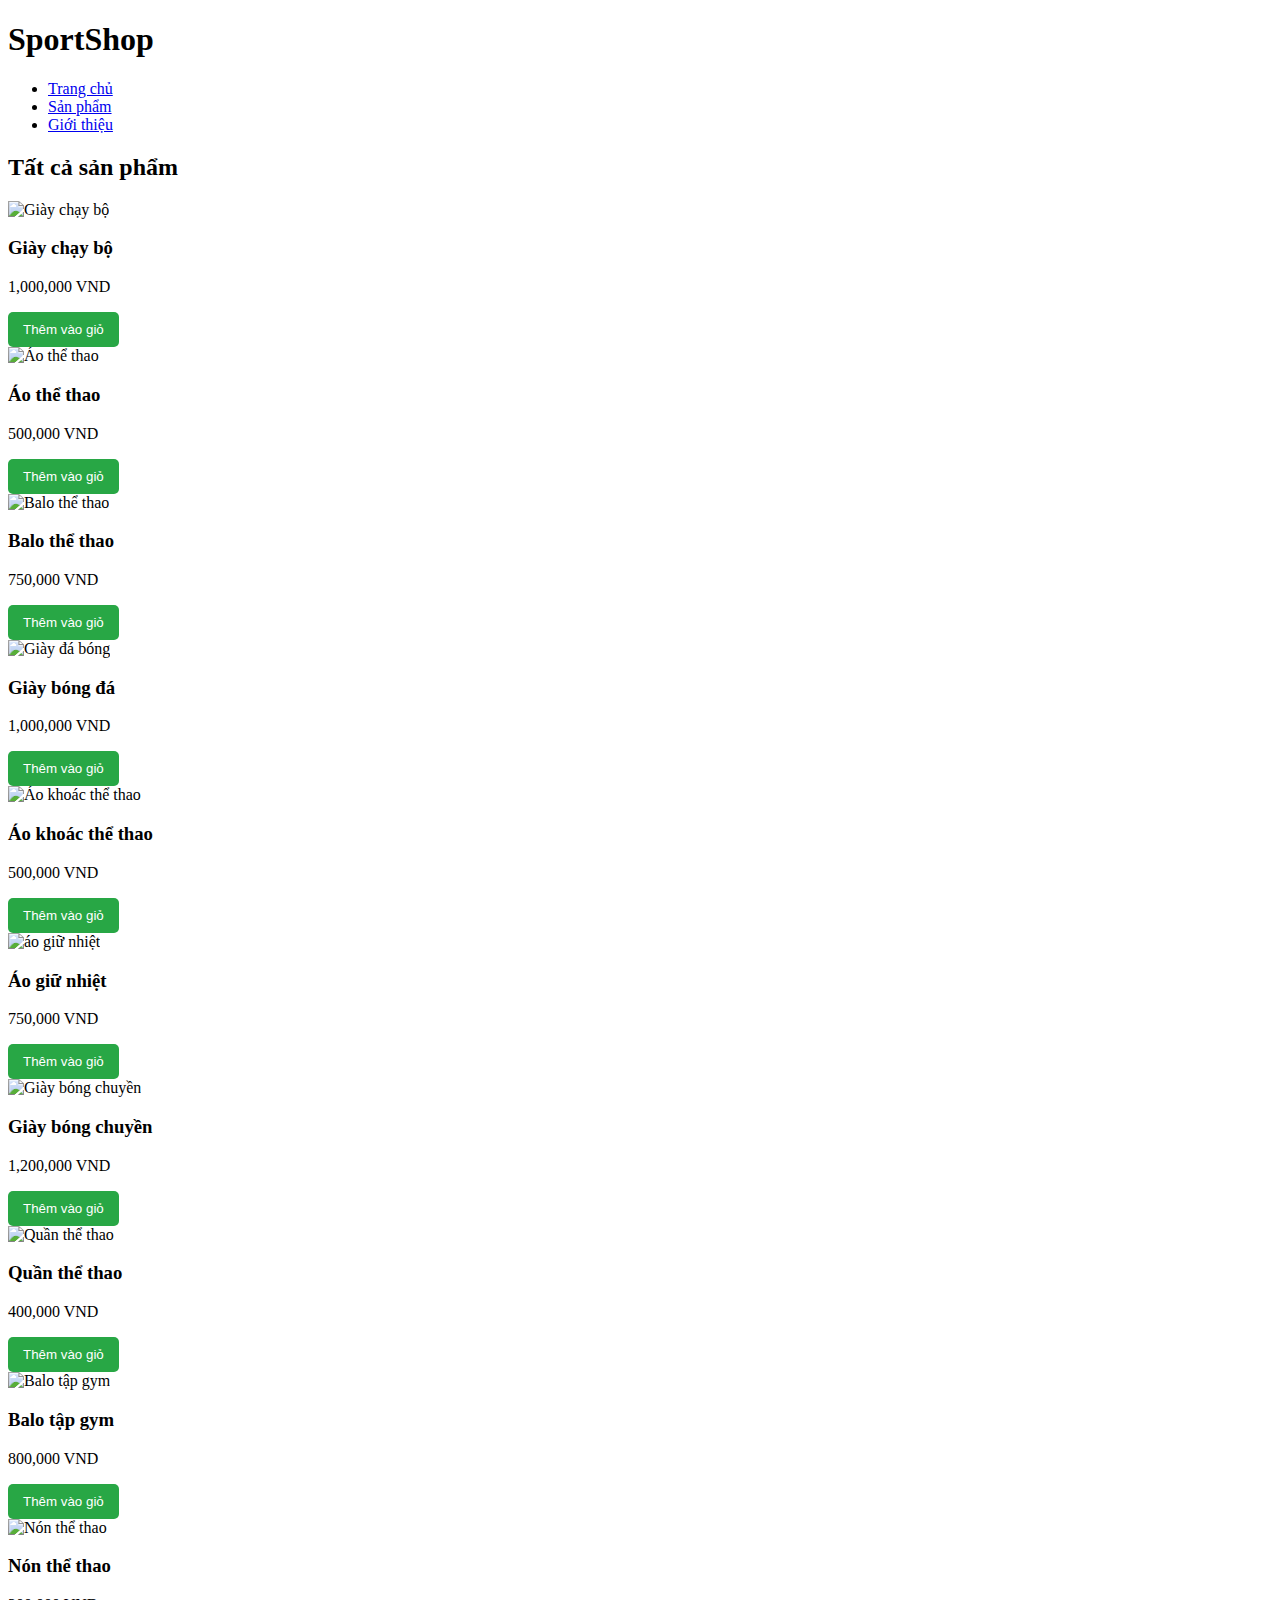
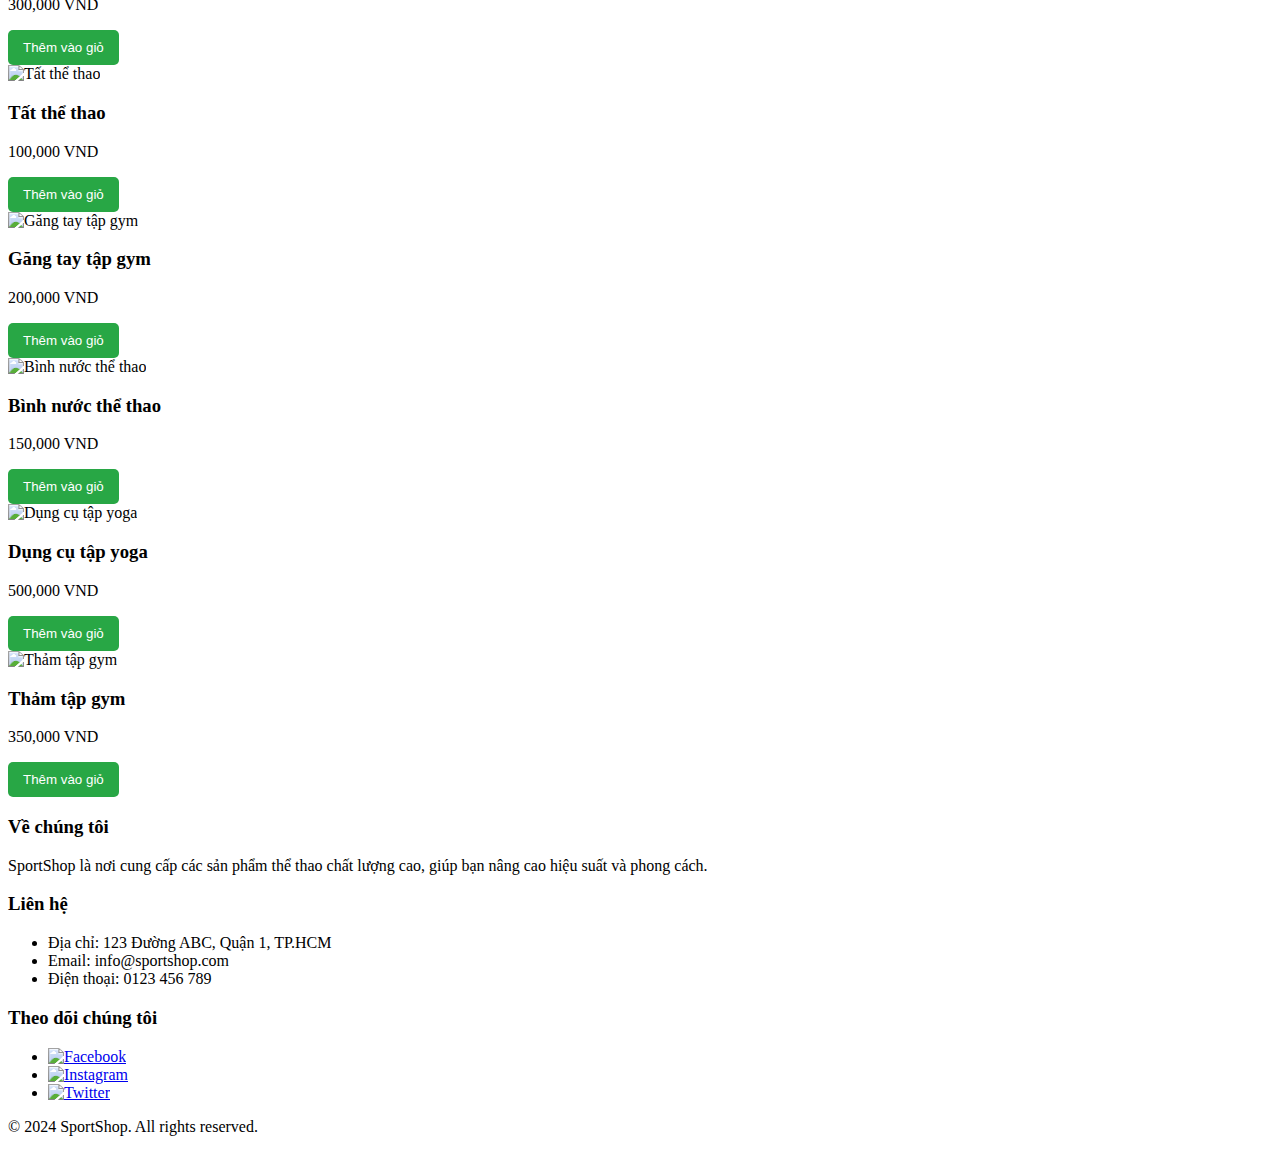
==== HTML/index.html @ cbd8430d "Update index.html" ====
<!DOCTYPE html>
<html lang="vi">
<head>
    <meta charset="UTF-8">
    <meta name="viewport" content="width=device-width, initial-scale=1.0">
    <title>SportShop - Sản phẩm</title>
    <link rel="stylesheet" href="../CSS/style.css">
    <style>
        /* Basic styles for the cart */
        #cart {
            position: fixed;
            right: 0;
            top: 0;
            width: 300px;
            height: 100%;
            background-color: white;
            border-left: 1px solid #ccc;
            box-shadow: -3px 0 5px rgba(0,0,0,0.2);
            padding: 20px;
            display: none;
            flex-direction: column;
        }
        #cart h2 {
            text-align: center;
        }
        #cart-items {
            flex: 1;
            overflow-y: auto;
        }
        #cart-items .cart-item {
            display: flex;
            justify-content: space-between;
            margin-bottom: 10px;
        }
        #cart-items .cart-item img {
            max-width: 50px;
            margin-right: 10px;
        }
        #cart-total {
            text-align: center;
            margin-top: 20px;
        }
        .add-to-cart {
            cursor: pointer;
            padding: 10px 15px;
            background-color: #28a745;
            color: white;
            border: none;
            border-radius: 5px;
        }
        .add-to-cart:hover {
            background-color: #218838;
        }
    </style>
</head>
<body>
    <!-- Header -->
    <header>
        <div class="container">
            <h1>SportShop</h1>
            <nav>
                <ul>
                    <li><a href="trangchu.html">Trang chủ</a></li>
                    <li><a href="sanpham.html">Sản phẩm</a></li>
                    <li><a href="gioithieu.html">Giới thiệu</a></li>
                </ul>
            </nav>
        </div>
    </header>

    <!-- Products Section -->
    <section id="all-products">
        <div class="container">
            <h2>Tất cả sản phẩm</h2>
            <div class="product-list">
                <!-- Product Items -->
                <div class="product-item" data-name="Giày chạy bộ" data-price="1000000" data-image="day.jpg">
                    <img src="day.jpg" alt="Giày chạy bộ" class="responsive-img">
                    <h3>Giày chạy bộ</h3>
                    <p>1,000,000 VND</p>
                    <button class="add-to-cart">Thêm vào giỏ</button>
                </div>
                <div class="product-item" data-name="Áo thể thao" data-price="500000" data-image="aott.png">
                    <img src="aott.png" alt="Áo thể thao" class="responsive-img">
                    <h3>Áo thể thao</h3>
                    <p>500,000 VND</p>
                    <button class="add-to-cart">Thêm vào giỏ</button>
                </div>
                <div class="product-item" data-name="Balo thể thao" data-price="750000" data-image="balo tt.jpg">
                    <img src="balo tt.jpg" alt="Balo thể thao" class="responsive-img">
                    <h3>Balo thể thao</h3>
                    <p>750,000 VND</p>
                    <button class="add-to-cart">Thêm vào giỏ</button>
                </div>
                <!-- More products here -->
                <div class="product-item" data-name="Giày đá bóng" data-price="1000000" data-image="bongda.jpg">
                    <img src="bongda.jpg" alt="Giày đá bóng" class="responsive-img">
                    <h3>Giày bóng đá</h3>
                    <p>1,000,000 VND</p>
                    <button class="add-to-cart">Thêm vào giỏ</button>
                </div>
                <div class="product-item" data-name="Áo khoác thể thao" data-price="500000" data-image="aokhoactt.jpg">
                    <img src="aokhoactt.jpg" alt="Áo khoác thể thao" class="responsive-img">
                    <h3>Áo khoác thể thao</h3>
                    <p>500,000 VND</p>
                    <button class="add-to-cart">Thêm vào giỏ</button>
                </div>
                <div class="product-item" data-name="áo giữ nhiệt" data-price="750000" data-image="aogiunhiet.webp">
                    <img src="aogiunhiet.webp" alt="áo giữ nhiệt" class="responsive-img">
                    <h3>Áo giữ nhiệt</h3>
                    <p>750,000 VND</p>
                    <button class="add-to-cart">Thêm vào giỏ</button>
                </div>
                <div class="product-item" data-name="Giày bóng chuyền" data-price="1200000" data-image="bongchuyen.webp">
                    <img src="bongchuyen.webp" alt="Giày bóng chuyền" class="responsive-img">
                    <h3>Giày bóng chuyền</h3>
                    <p>1,200,000 VND</p>
                    <button class="add-to-cart">Thêm vào giỏ</button>
                </div>
                <div class="product-item" data-name="Quần thể thao" data-price="400000" data-image="quantt.jpg">
                    <img src="quantt.jpg" alt="Quần thể thao" class="responsive-img">
                    <h3>Quần thể thao</h3>
                    <p>400,000 VND</p>
                    <button class="add-to-cart">Thêm vào giỏ</button>
                </div>
                <div class="product-item" data-name="Balo tập gym" data-price="800000" data-image="balogym.webp">
                    <img src="balogym.webp" alt="Balo tập gym" class="responsive-img">
                    <h3>Balo tập gym</h3>
                    <p>800,000 VND</p>
                    <button class="add-to-cart">Thêm vào giỏ</button>
                </div>
                <div class="product-item" data-name="Nón thể thao" data-price="300000" data-image="nontt.jpg">
                    <img src="nontt.jpg" alt="Nón thể thao" class="responsive-img">
                    <h3>Nón thể thao</h3>
                    <p>300,000 VND</p>
                    <button class="add-to-cart">Thêm vào giỏ</button>
                </div>
                <div class="product-item" data-name="Tất thể thao" data-price="100000" data-image="tat.webp">
                    <img src="tat.webp" alt="Tất thể thao" class="responsive-img">
                    <h3>Tất thể thao</h3>
                    <p>100,000 VND</p>
                    <button class="add-to-cart">Thêm vào giỏ</button>
                </div>
                <div class="product-item" data-name="Găng tay tập gym" data-price="200000" data-image="gangtay.jpg">
                    <img src="gangtay.jpg" alt="Găng tay tập gym" class="responsive-img">
                    <h3>Găng tay tập gym</h3>
                    <p>200,000 VND</p>
                    <button class="add-to-cart">Thêm vào giỏ</button>
                </div>
                <div class="product-item" data-name="Bình nước thể thao" data-price="150000" data-image="binhnuoc.jpg">
                    <img src="binhnuoc.jpg" alt="Bình nước thể thao" class="responsive-img">
                    <h3>Bình nước thể thao</h3>
                    <p>150,000 VND</p>
                    <button class="add-to-cart">Thêm vào giỏ</button>
                </div>
                <div class="product-item" data-name="Dụng cụ tập yoga" data-price="500000" data-image="yoga.jpg">
                    <img src="yoga.jpg" alt="Dụng cụ tập yoga" class="responsive-img">
                    <h3>Dụng cụ tập yoga</h3>
                    <p>500,000 VND</p>
                    <button class="add-to-cart">Thêm vào giỏ</button>
                </div>
                <div class="product-item" data-name="Thảm tập gym" data-price="350000" data-image="thamgym.jpeg">
                    <img src="thamgym.jpeg" alt="Thảm tập gym" class="responsive-img">
                    <h3>Thảm tập gym</h3>
                    <p>350,000 VND</p>
                    <button class="add-to-cart">Thêm vào giỏ</button>
                </div>
            </div>
        </div>
    </section>

    <!-- Cart Section -->
    <div id="cart">
        <h2>Giỏ hàng</h2>
        <div id="cart-items"></div>
        <div id="cart-total">
            <p>Tổng cộng: <span id="total-price">0 VND</span></p>
        </div>
        <button onclick="purchase()" id="purchase-button">Mua hàng</button>
        <button onclick="closeCart()">Đóng</button>
    </div>
    

    <!-- Footer Section -->
    <footer>
        <div class="container">
            <div class="footer-info">
                <div class="footer-column">
                    <h3>Về chúng tôi</h3>
                    <p>SportShop là nơi cung cấp các sản phẩm thể thao chất lượng cao, giúp bạn nâng cao hiệu suất và phong cách.</p>
                </div>
                <div class="footer-column">
                    <h3>Liên hệ</h3>
                    <ul>
                        <li>Địa chỉ: 123 Đường ABC, Quận 1, TP.HCM</li>
                        <li>Email: info@sportshop.com</li>
                        <li>Điện thoại: 0123 456 789</li>
                    </ul>
                </div>
                <div class="footer-column">
                    <h3>Theo dõi chúng tôi</h3>
                    <ul class="social-media">
                        <li><a href="#"><img src="facebook-icon.png" alt="Facebook"></a></li>
                        <li><a href="#"><img src="instagram-icon.png" alt="Instagram"></a></li>
                        <li><a href="#"><img src="twitter-icon.png" alt="Twitter"></a></li>
                    </ul>
                </div>
            </div>
            <div class="footer-bottom">
                <p>&copy; 2024 SportShop. All rights reserved.</p>
            </div>
        </div>
    </footer>

    <script>
        // JavaScript for handling cart functionality
        const cart = [];
        const cartItemsContainer = document.getElementById('cart-items');
        const totalPriceElement = document.getElementById('total-price');
        const cartElement = document.getElementById('cart');

        function addToCart(product) {
            const productData = {
                name: product.dataset.name,
                price: parseInt(product.dataset.price),
                image: product.dataset.image
            };

            cart.push(productData);
            updateCart();
            showCart();
        }

        function updateCart() {
            cartItemsContainer.innerHTML = '';

            let total = 0;
            cart.forEach(item => {
                total += item.price;
                const cartItem = document.createElement('div');
                cartItem.className = 'cart-item';
                cartItem.innerHTML = `
                    <img src="${item.image}" alt="${item.name}">
                    <span>${item.name}</span>
                    <span>${item.price.toLocaleString('vi-VN')} VND</span>
                `;
                cartItemsContainer.appendChild(cartItem);
            });

            totalPriceElement.textContent = `${total.toLocaleString('vi-VN')} VND`;
        }

        function showCart() {
            cartElement.style.display = 'flex';
        }

        function closeCart() {
            cartElement.style.display = 'none';
        }

        document.querySelectorAll('.add-to-cart').forEach(button => {
            button.addEventListener('click', () => {
                const product = button.closest('.product-item');
                addToCart(product);
            });
        });
    </script>
</body>
</html>
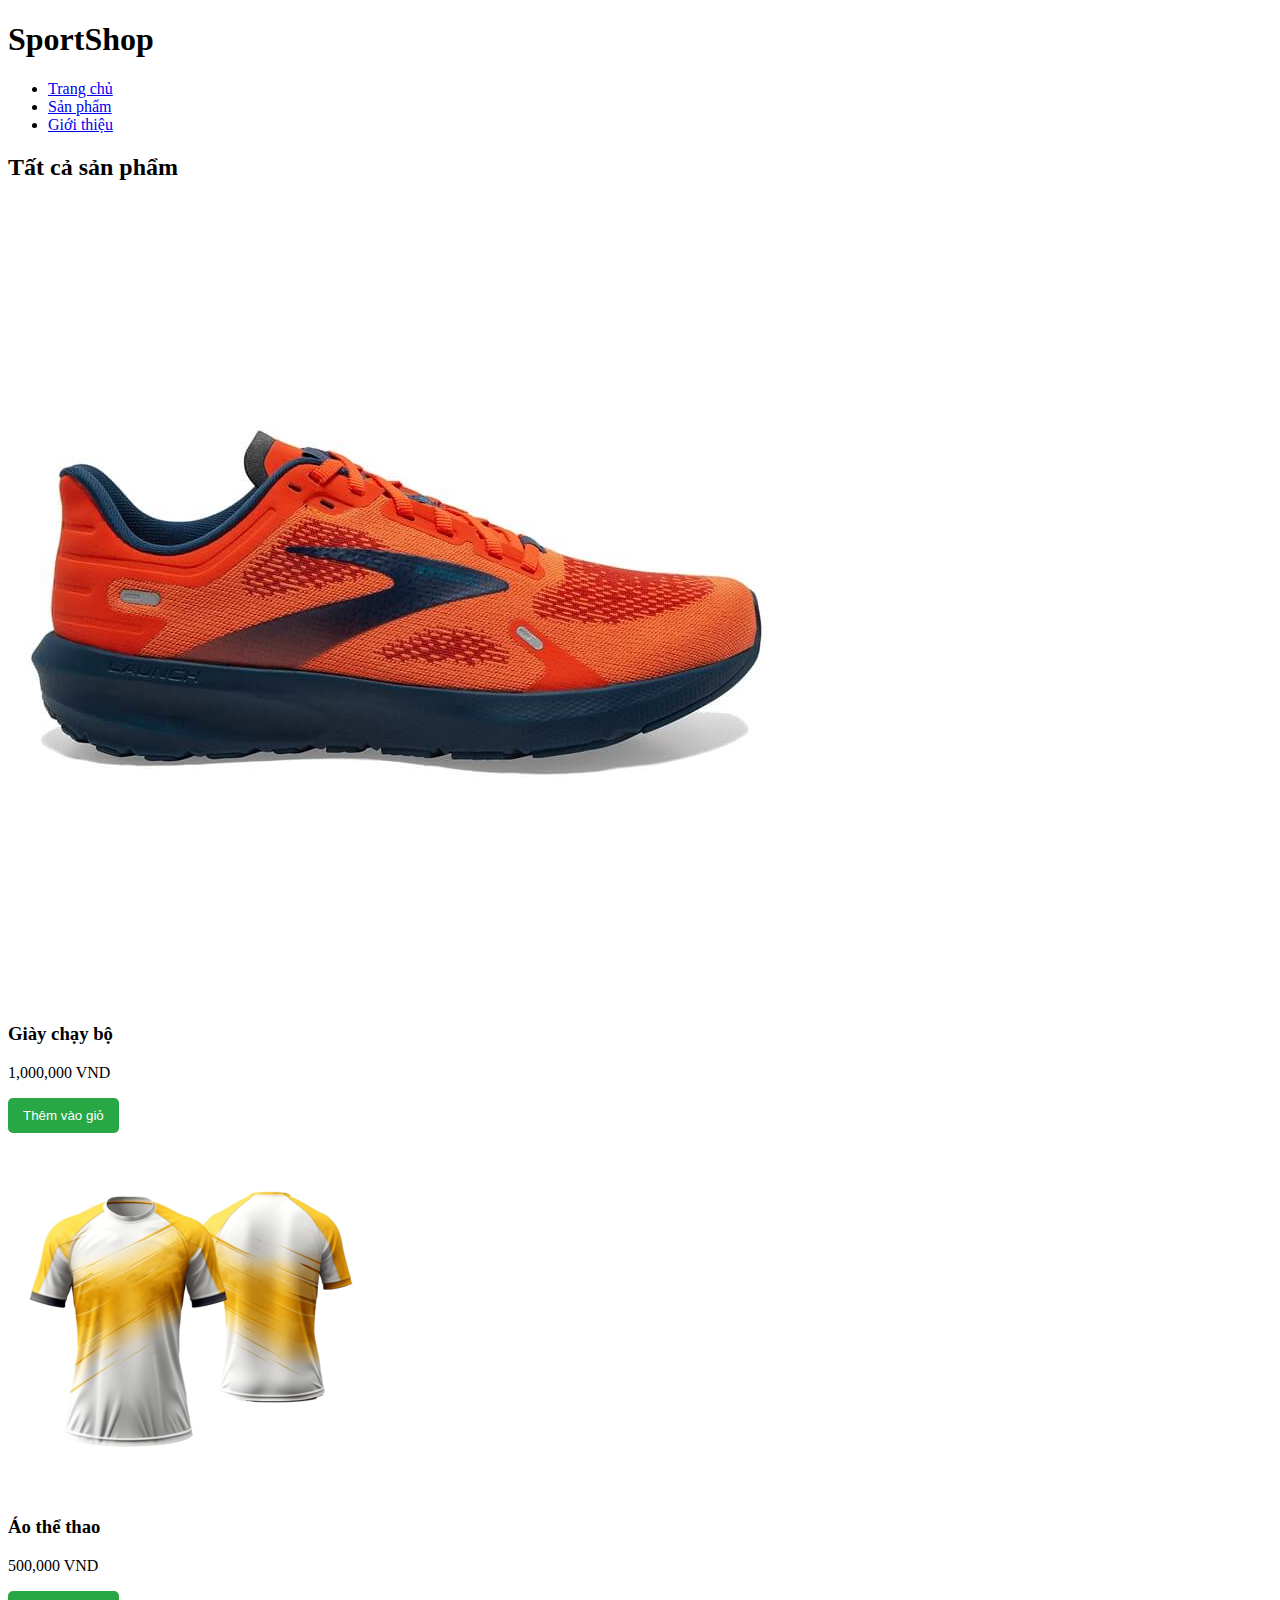
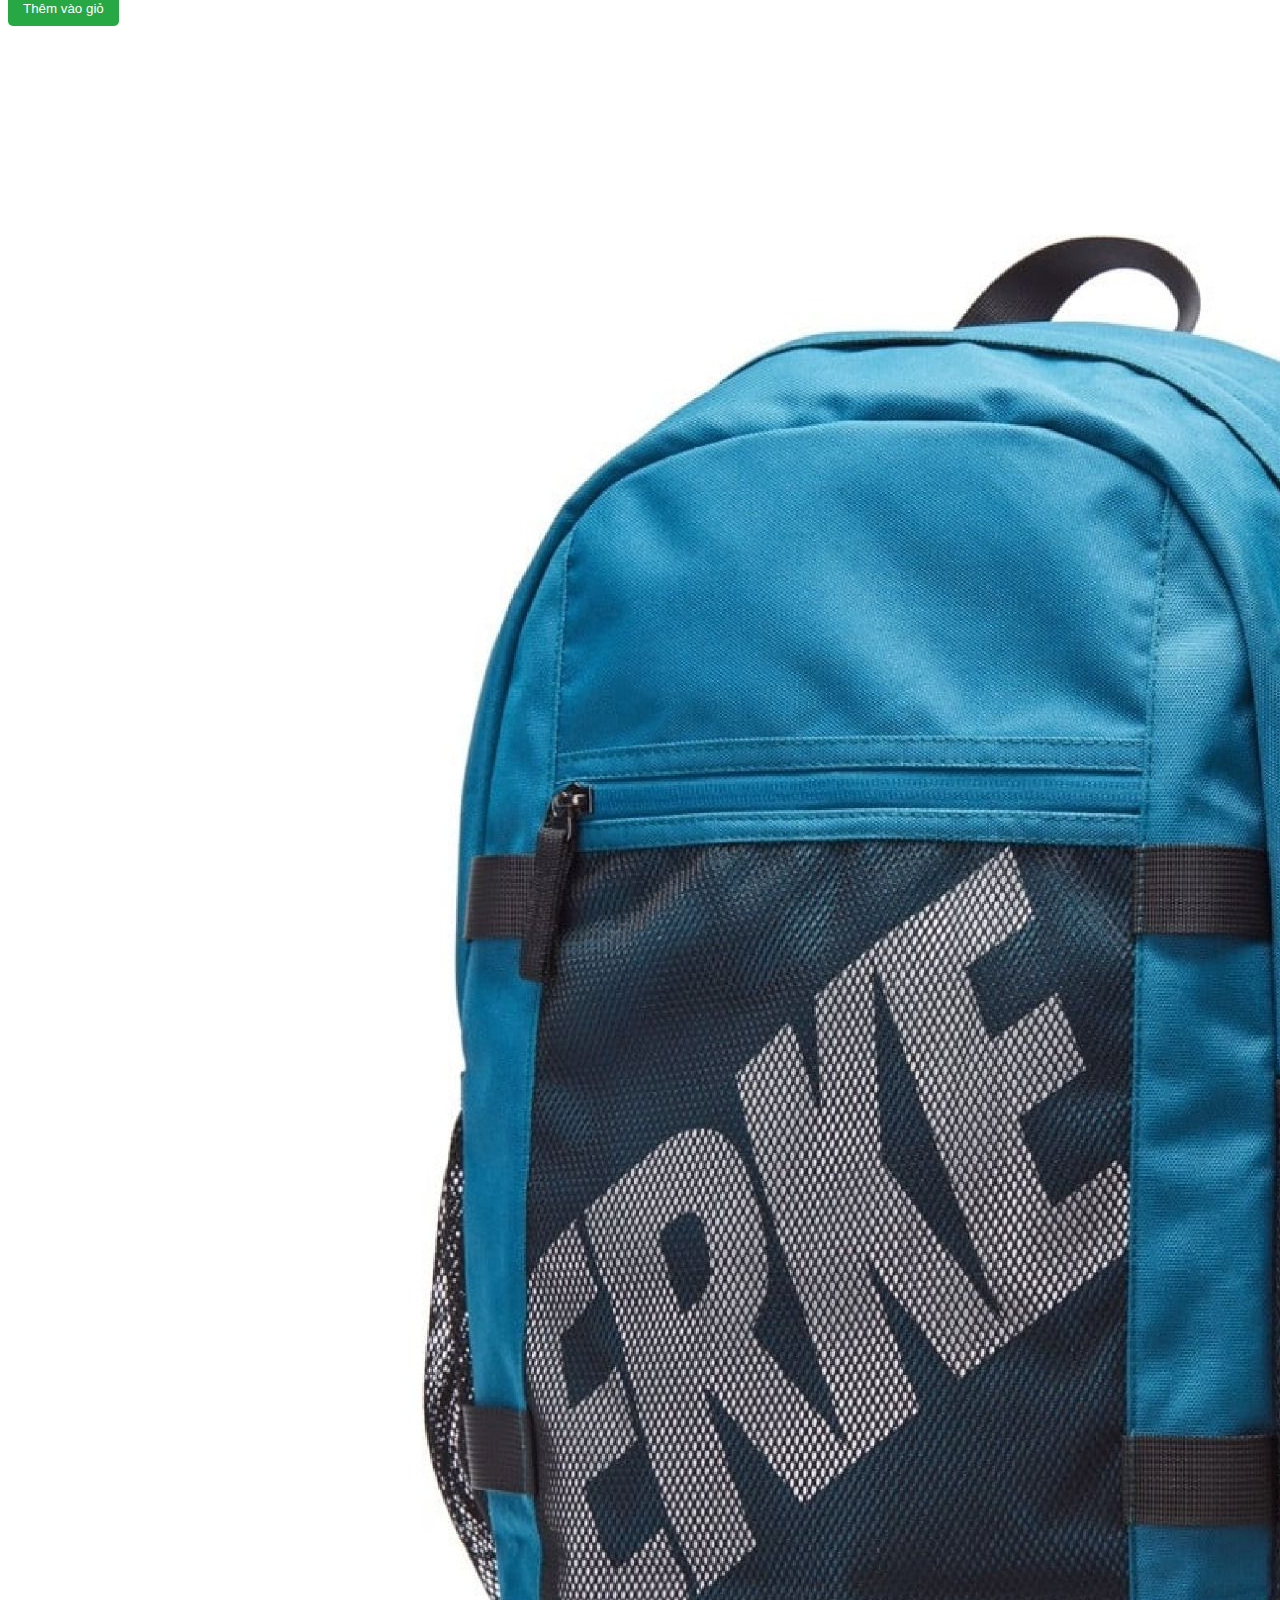
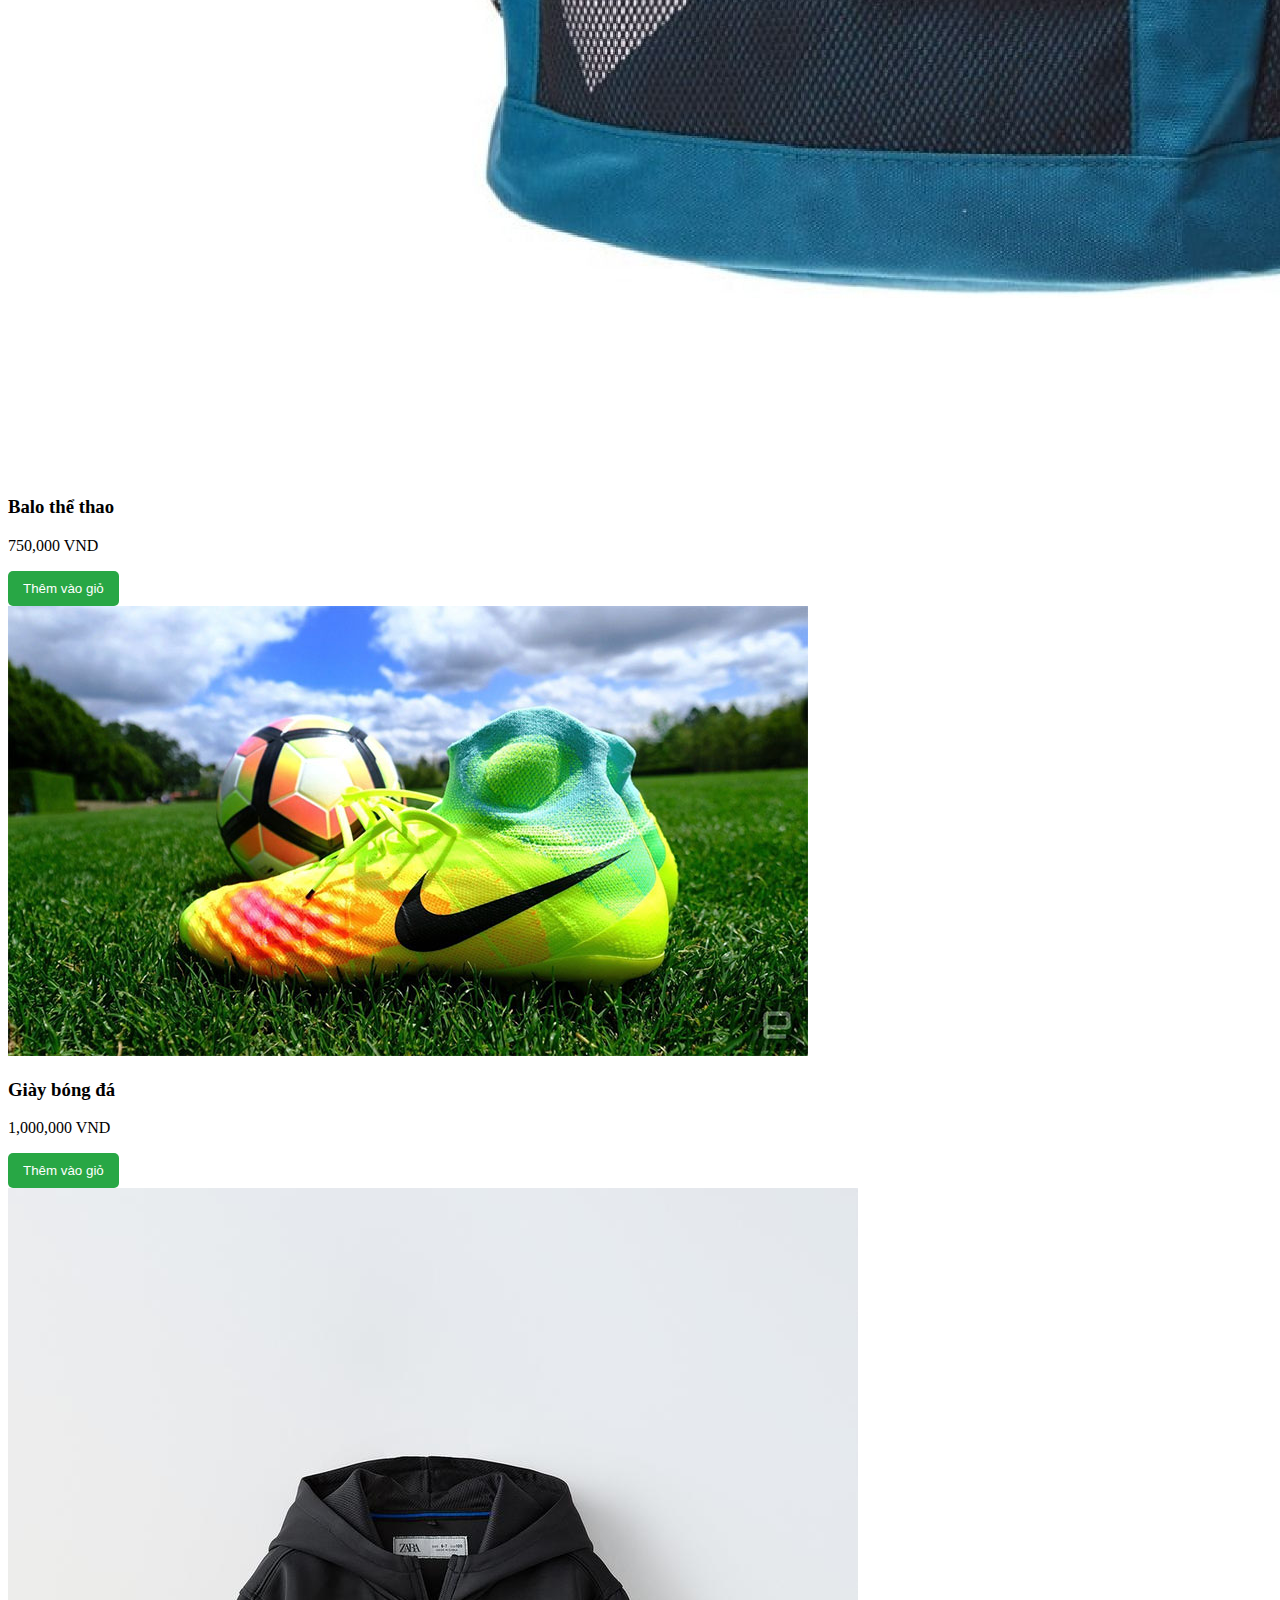
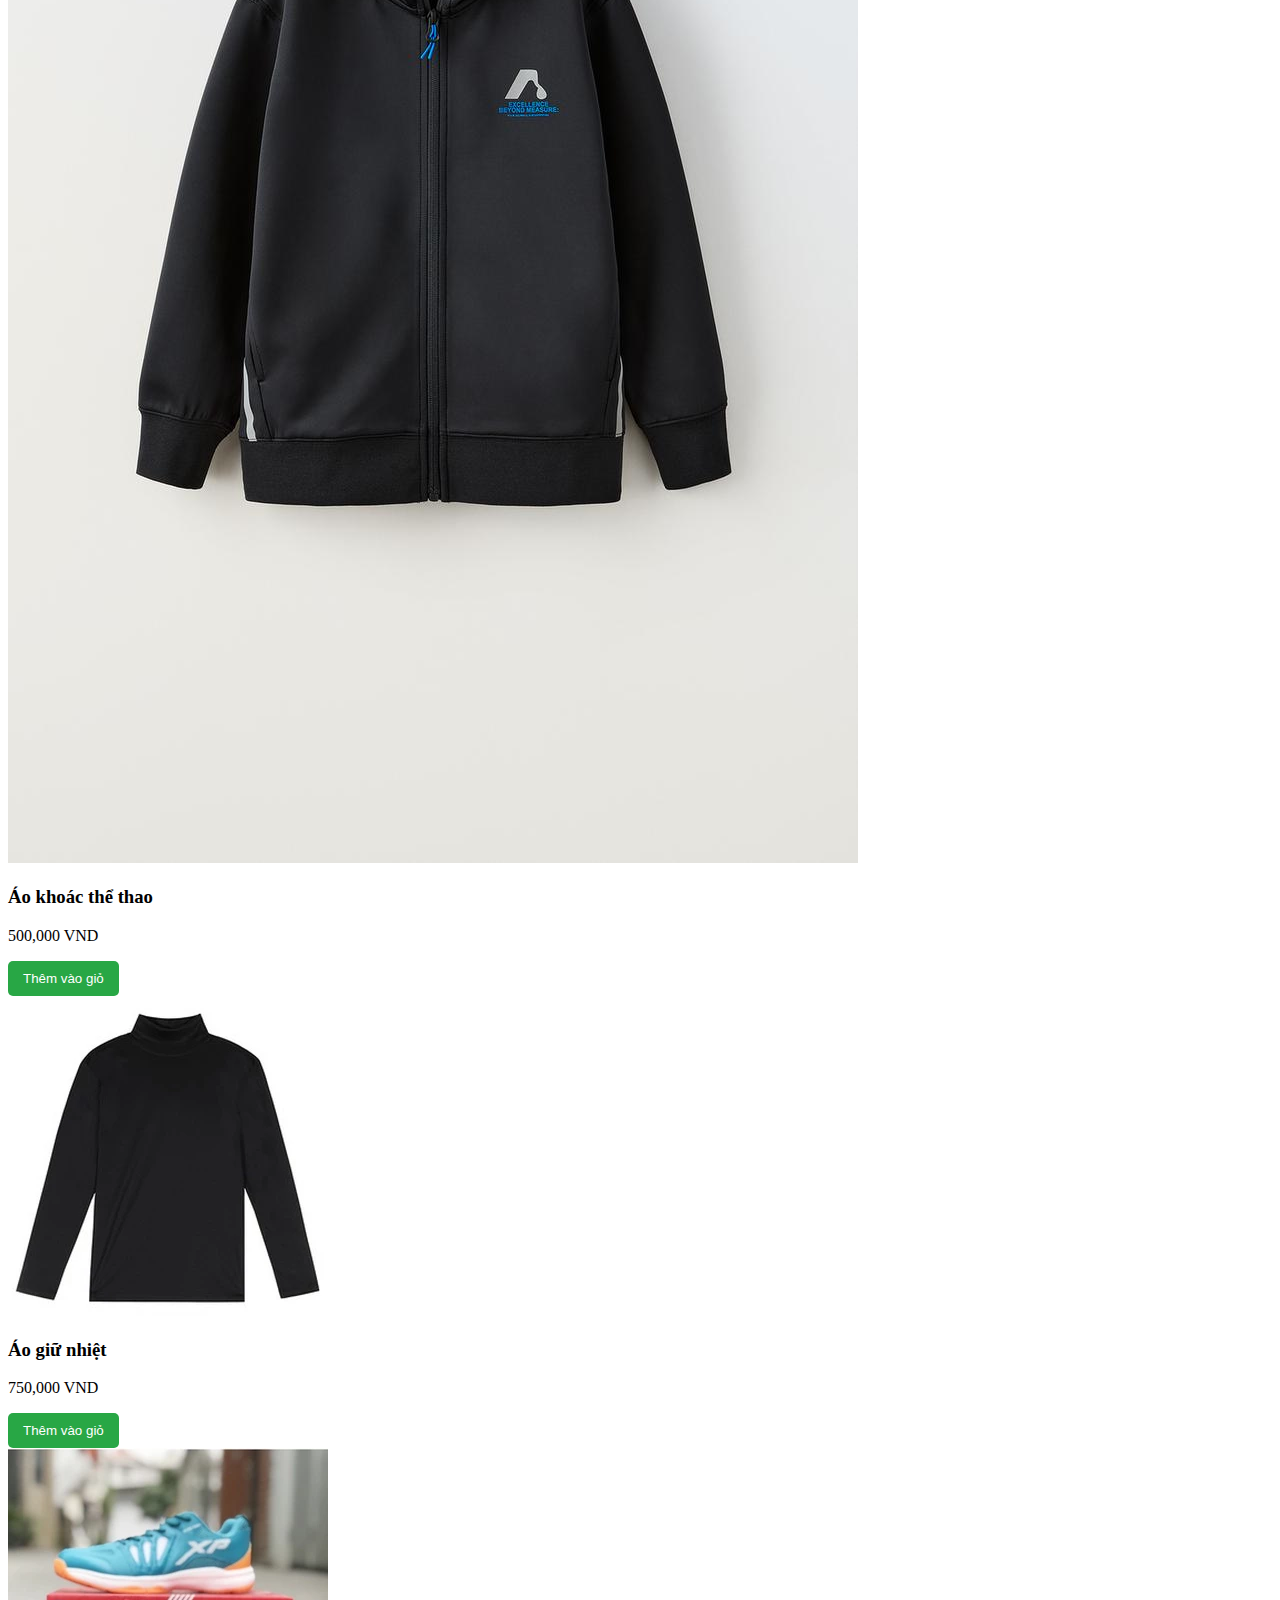
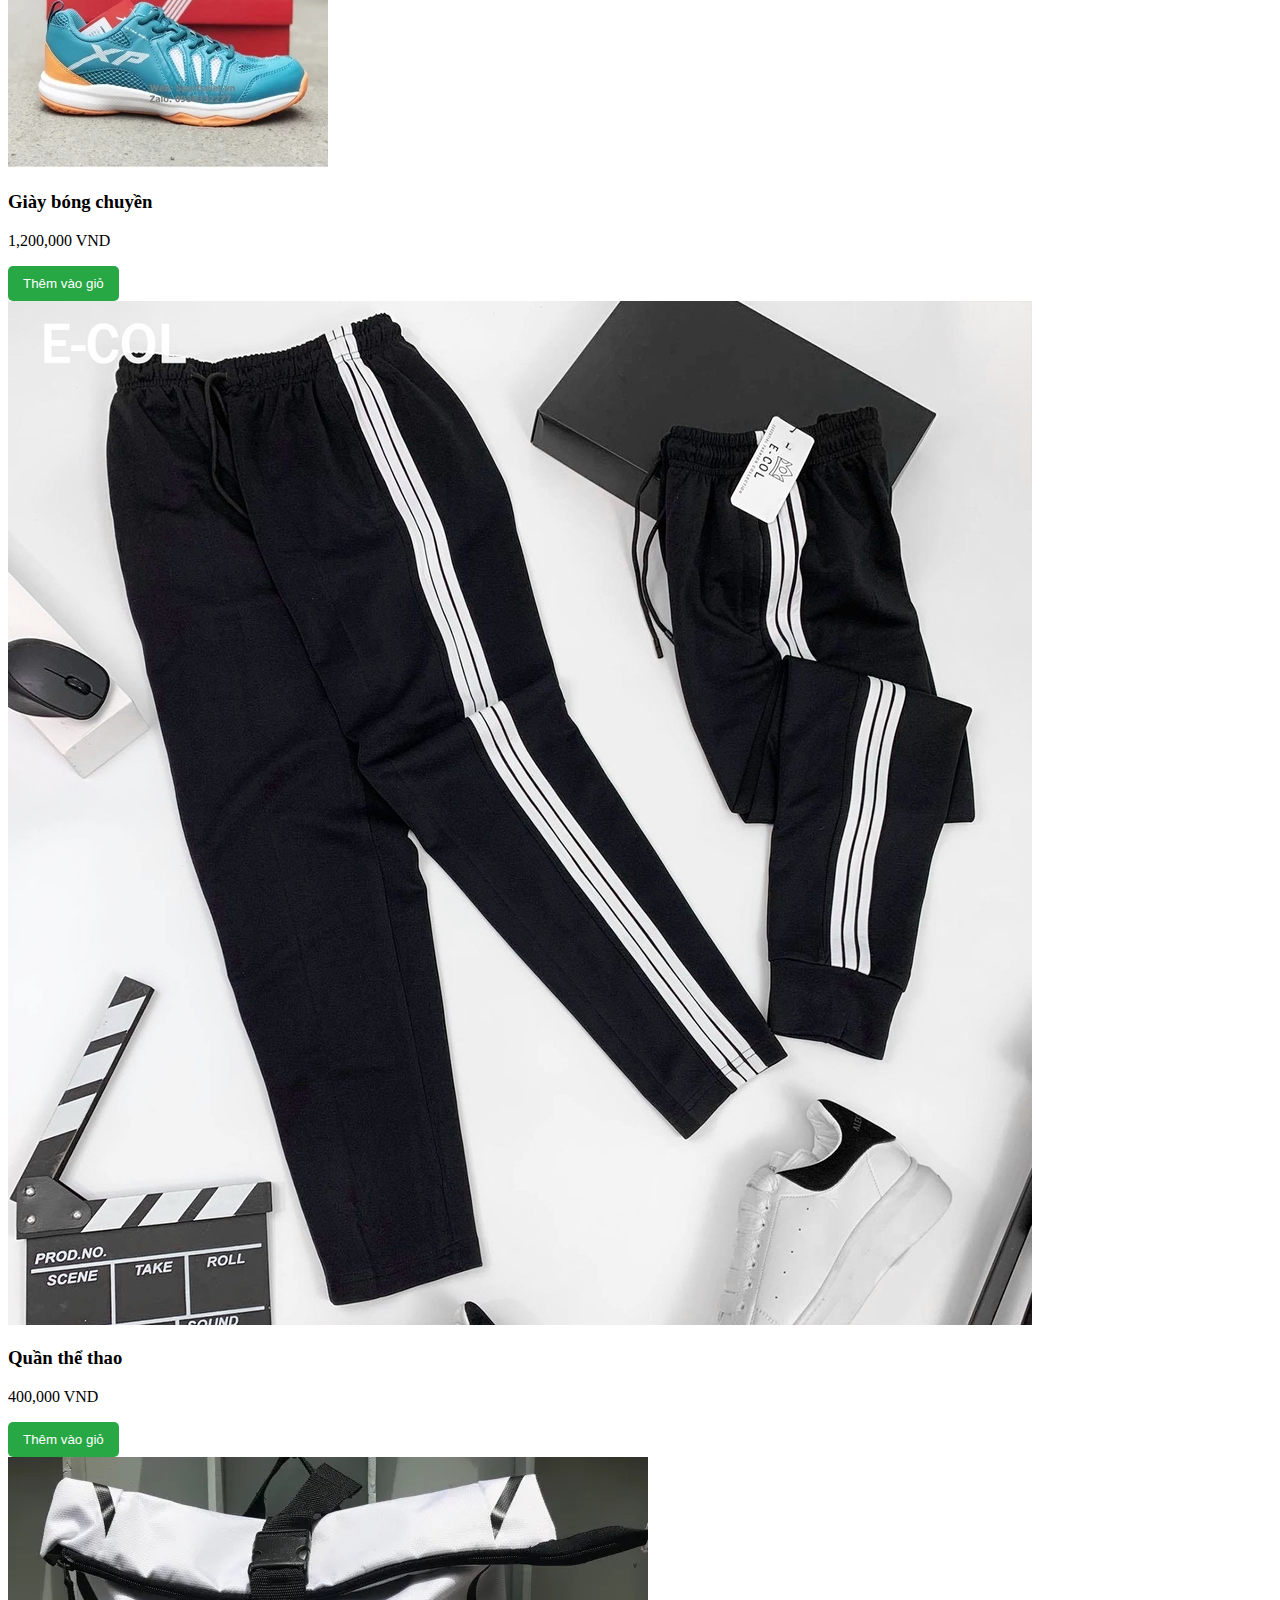
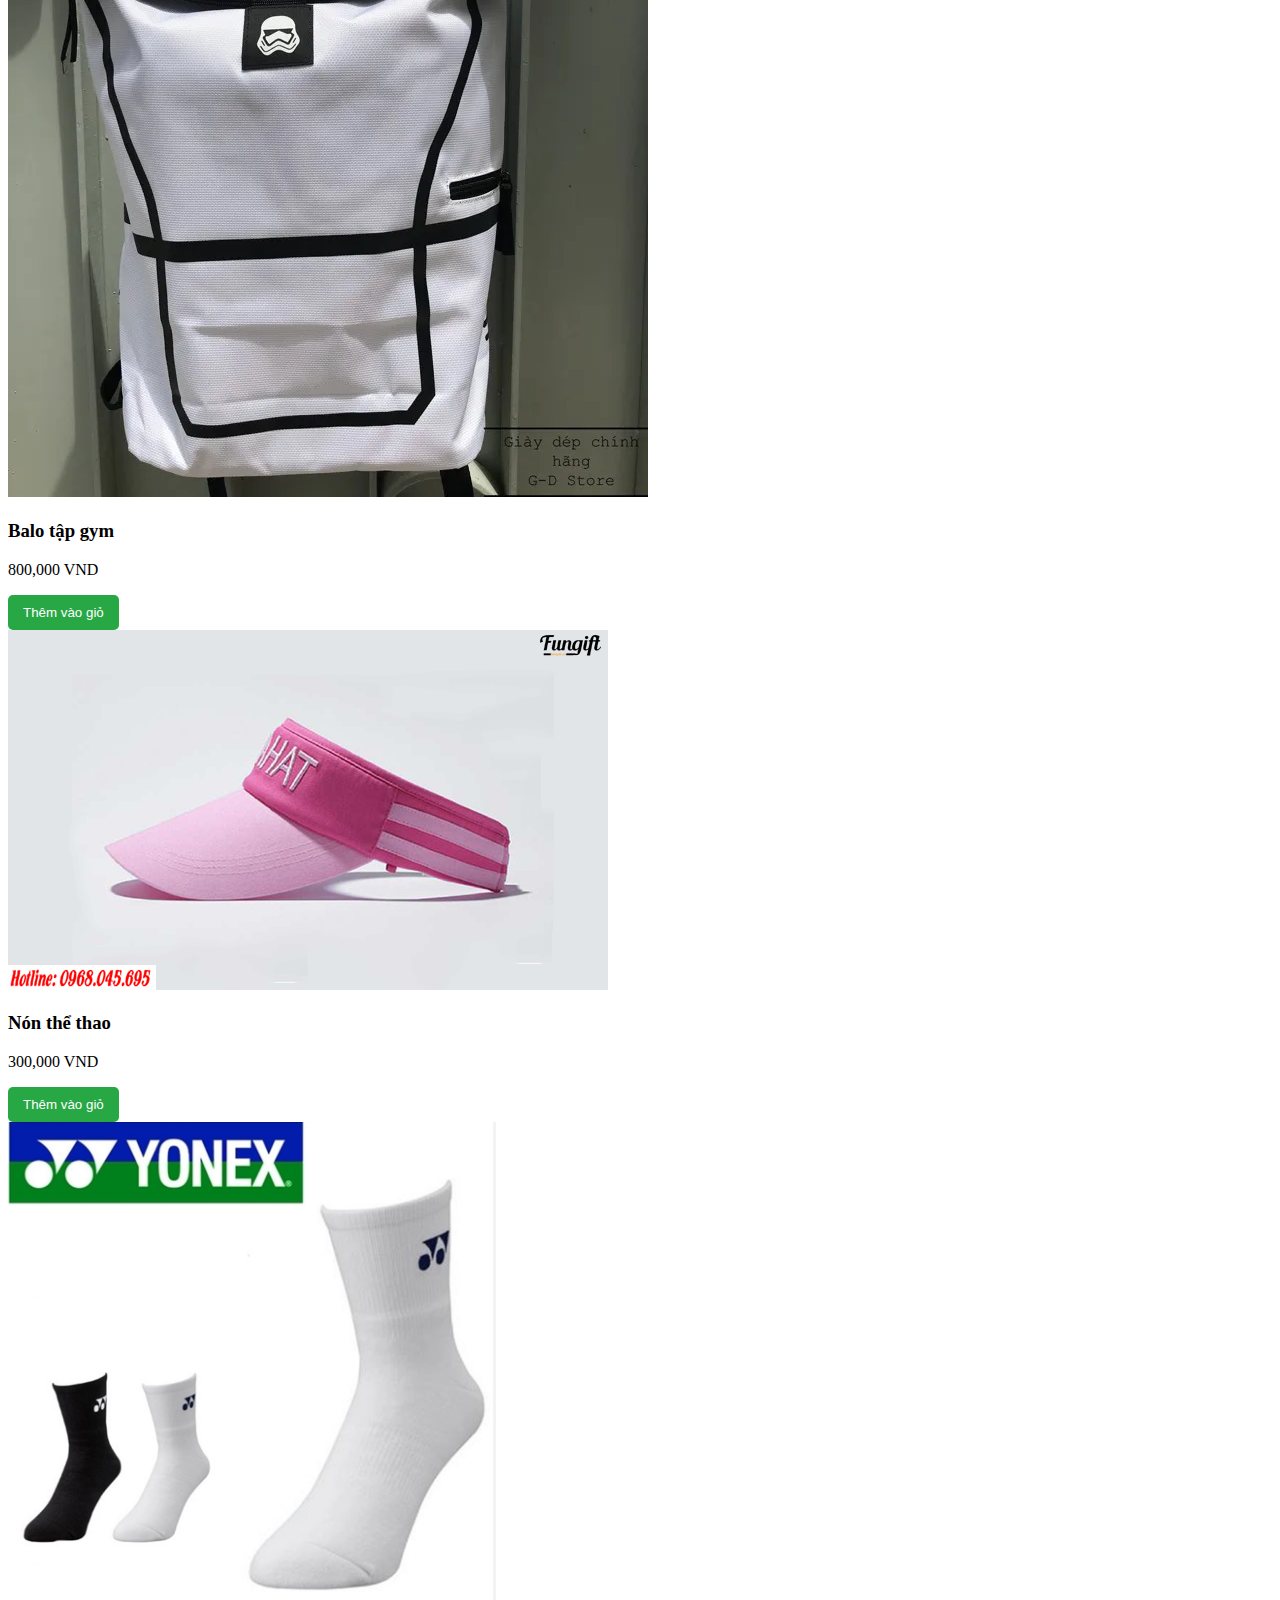
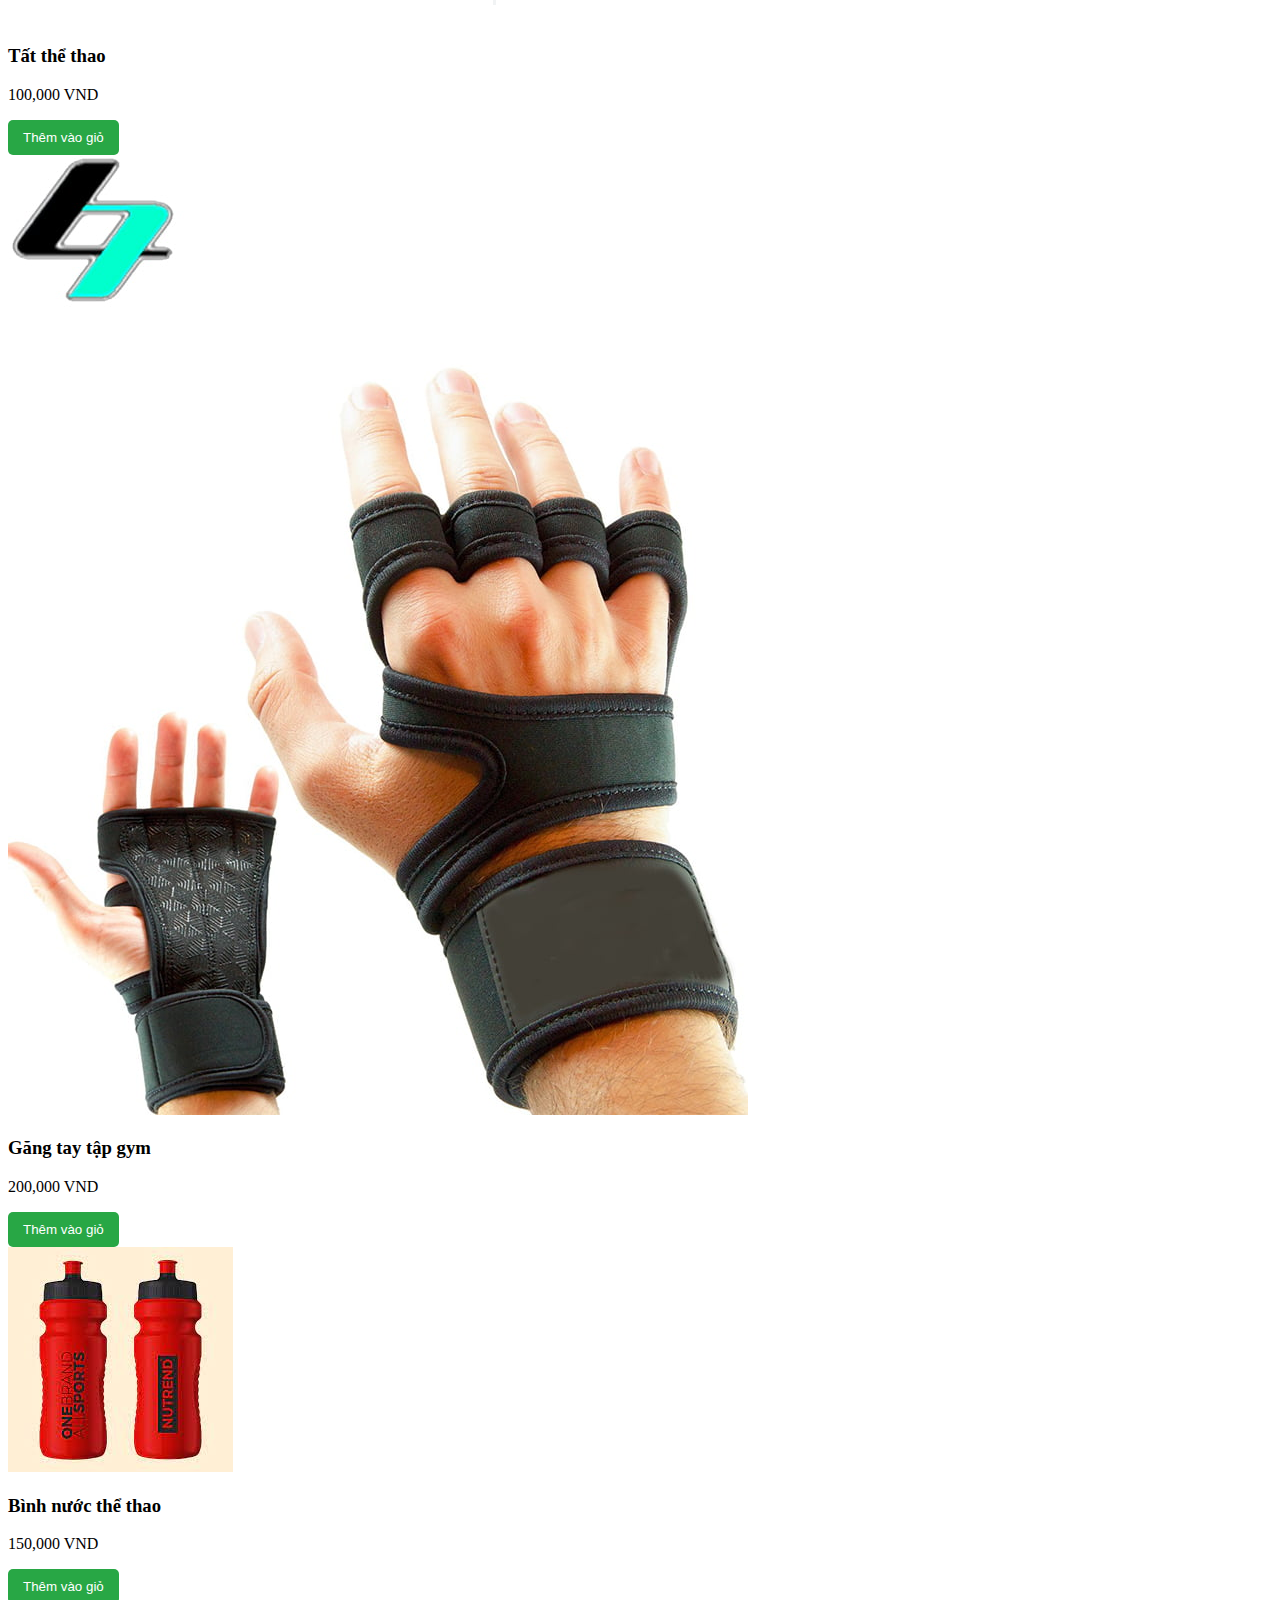
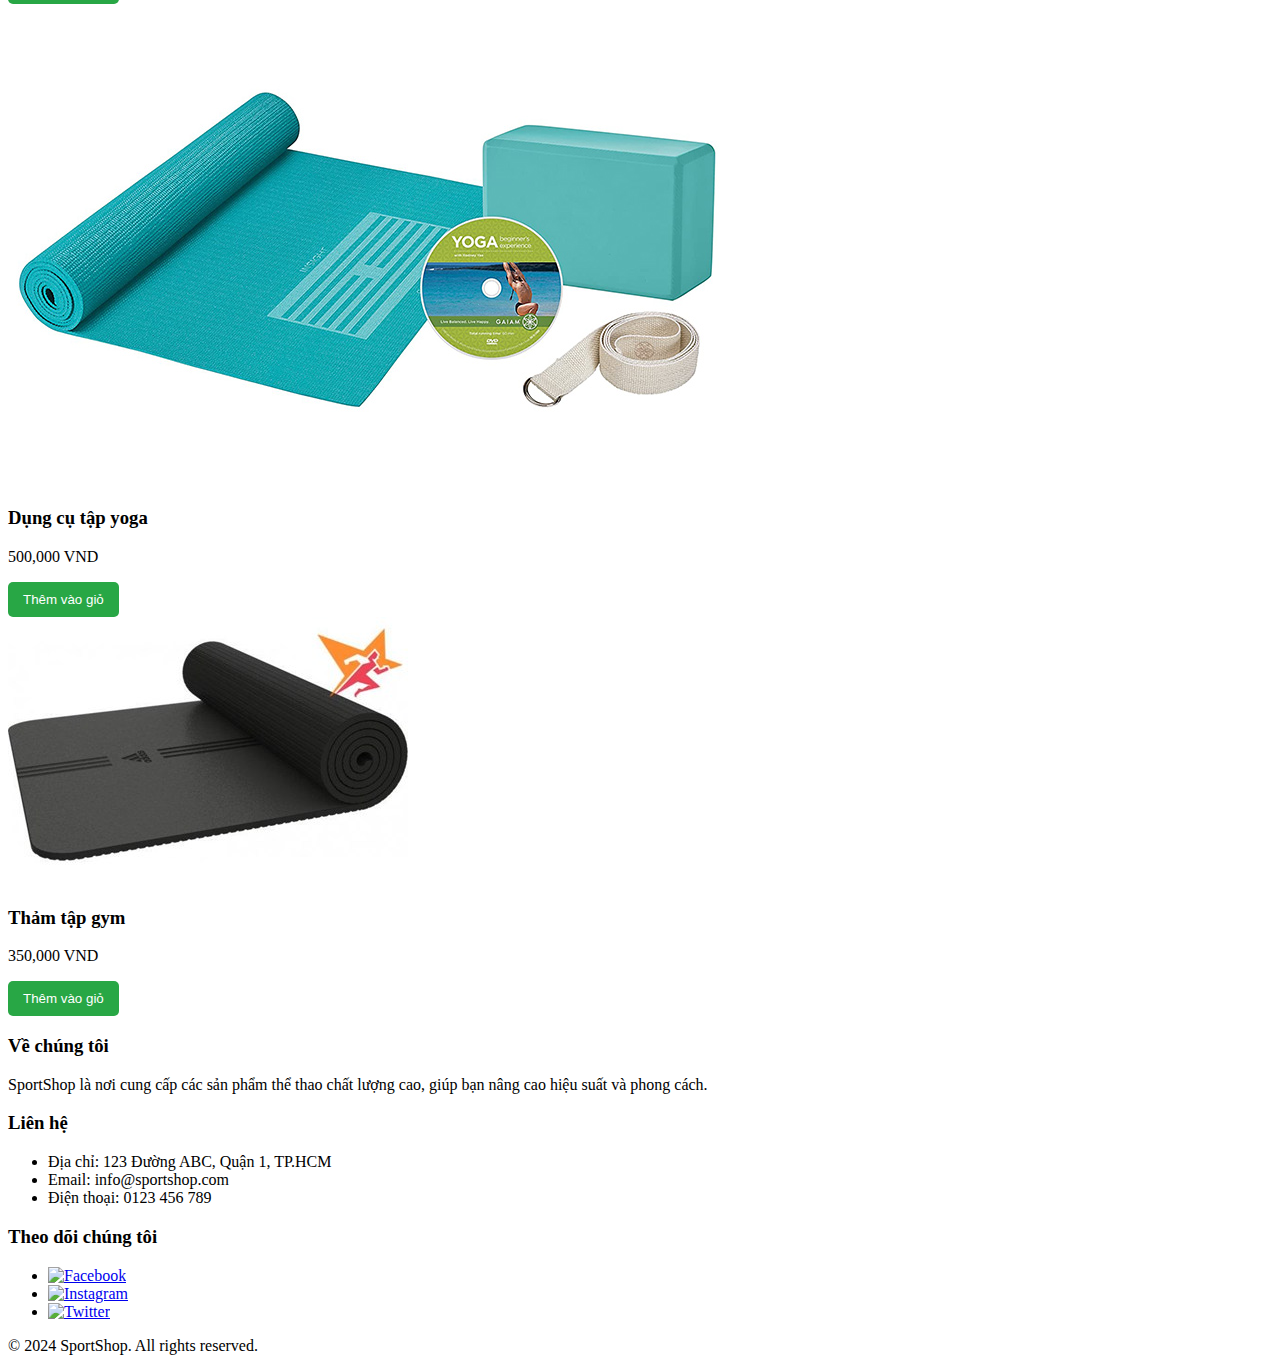
==== commit 5c5be936: "Update index.html" ====
--- a/HTML/index.html
+++ b/HTML/index.html
@@ -75,92 +75,92 @@
             <div class="product-list">
                 <!-- Product Items -->
                 <div class="product-item" data-name="Giày chạy bộ" data-price="1000000" data-image="day.jpg">
-                    <img src="day.jpg" alt="Giày chạy bộ" class="responsive-img">
+                    <img src="../RES/day.jpg" alt="Giày chạy bộ" class="responsive-img">
                     <h3>Giày chạy bộ</h3>
                     <p>1,000,000 VND</p>
                     <button class="add-to-cart">Thêm vào giỏ</button>
                 </div>
                 <div class="product-item" data-name="Áo thể thao" data-price="500000" data-image="aott.png">
-                    <img src="aott.png" alt="Áo thể thao" class="responsive-img">
+                    <img src="../RES/aott.png" alt="Áo thể thao" class="responsive-img">
                     <h3>Áo thể thao</h3>
                     <p>500,000 VND</p>
                     <button class="add-to-cart">Thêm vào giỏ</button>
                 </div>
                 <div class="product-item" data-name="Balo thể thao" data-price="750000" data-image="balo tt.jpg">
-                    <img src="balo tt.jpg" alt="Balo thể thao" class="responsive-img">
+                    <img src="../RES/balo tt.jpg" alt="Balo thể thao" class="responsive-img">
                     <h3>Balo thể thao</h3>
                     <p>750,000 VND</p>
                     <button class="add-to-cart">Thêm vào giỏ</button>
                 </div>
                 <!-- More products here -->
                 <div class="product-item" data-name="Giày đá bóng" data-price="1000000" data-image="bongda.jpg">
-                    <img src="bongda.jpg" alt="Giày đá bóng" class="responsive-img">
+                    <img src="../RES/bongda.jpg" alt="Giày đá bóng" class="responsive-img">
                     <h3>Giày bóng đá</h3>
                     <p>1,000,000 VND</p>
                     <button class="add-to-cart">Thêm vào giỏ</button>
                 </div>
                 <div class="product-item" data-name="Áo khoác thể thao" data-price="500000" data-image="aokhoactt.jpg">
-                    <img src="aokhoactt.jpg" alt="Áo khoác thể thao" class="responsive-img">
+                    <img src="../RES/aokhoactt.jpg" alt="Áo khoác thể thao" class="responsive-img">
                     <h3>Áo khoác thể thao</h3>
                     <p>500,000 VND</p>
                     <button class="add-to-cart">Thêm vào giỏ</button>
                 </div>
                 <div class="product-item" data-name="áo giữ nhiệt" data-price="750000" data-image="aogiunhiet.webp">
-                    <img src="aogiunhiet.webp" alt="áo giữ nhiệt" class="responsive-img">
+                    <img src="../RES/aogiunhiet.webp" alt="áo giữ nhiệt" class="responsive-img">
                     <h3>Áo giữ nhiệt</h3>
                     <p>750,000 VND</p>
                     <button class="add-to-cart">Thêm vào giỏ</button>
                 </div>
                 <div class="product-item" data-name="Giày bóng chuyền" data-price="1200000" data-image="bongchuyen.webp">
-                    <img src="bongchuyen.webp" alt="Giày bóng chuyền" class="responsive-img">
+                    <img src="../RES/bongchuyen.webp" alt="Giày bóng chuyền" class="responsive-img">
                     <h3>Giày bóng chuyền</h3>
                     <p>1,200,000 VND</p>
                     <button class="add-to-cart">Thêm vào giỏ</button>
                 </div>
                 <div class="product-item" data-name="Quần thể thao" data-price="400000" data-image="quantt.jpg">
-                    <img src="quantt.jpg" alt="Quần thể thao" class="responsive-img">
+                    <img src="../RES/quantt.jpg" alt="Quần thể thao" class="responsive-img">
                     <h3>Quần thể thao</h3>
                     <p>400,000 VND</p>
                     <button class="add-to-cart">Thêm vào giỏ</button>
                 </div>
                 <div class="product-item" data-name="Balo tập gym" data-price="800000" data-image="balogym.webp">
-                    <img src="balogym.webp" alt="Balo tập gym" class="responsive-img">
+                    <img src="../RES/balogym.webp" alt="Balo tập gym" class="responsive-img">
                     <h3>Balo tập gym</h3>
                     <p>800,000 VND</p>
                     <button class="add-to-cart">Thêm vào giỏ</button>
                 </div>
                 <div class="product-item" data-name="Nón thể thao" data-price="300000" data-image="nontt.jpg">
-                    <img src="nontt.jpg" alt="Nón thể thao" class="responsive-img">
+                    <img src="../RES/nontt.jpg" alt="Nón thể thao" class="responsive-img">
                     <h3>Nón thể thao</h3>
                     <p>300,000 VND</p>
                     <button class="add-to-cart">Thêm vào giỏ</button>
                 </div>
                 <div class="product-item" data-name="Tất thể thao" data-price="100000" data-image="tat.webp">
-                    <img src="tat.webp" alt="Tất thể thao" class="responsive-img">
+                    <img src="../RES/tat.webp" alt="Tất thể thao" class="responsive-img">
                     <h3>Tất thể thao</h3>
                     <p>100,000 VND</p>
                     <button class="add-to-cart">Thêm vào giỏ</button>
                 </div>
                 <div class="product-item" data-name="Găng tay tập gym" data-price="200000" data-image="gangtay.jpg">
-                    <img src="gangtay.jpg" alt="Găng tay tập gym" class="responsive-img">
+                    <img src="../RES/gangtay.jpg" alt="Găng tay tập gym" class="responsive-img">
                     <h3>Găng tay tập gym</h3>
                     <p>200,000 VND</p>
                     <button class="add-to-cart">Thêm vào giỏ</button>
                 </div>
                 <div class="product-item" data-name="Bình nước thể thao" data-price="150000" data-image="binhnuoc.jpg">
-                    <img src="binhnuoc.jpg" alt="Bình nước thể thao" class="responsive-img">
+                    <img src="../RES/binhnuoc.jpg" alt="Bình nước thể thao" class="responsive-img">
                     <h3>Bình nước thể thao</h3>
                     <p>150,000 VND</p>
                     <button class="add-to-cart">Thêm vào giỏ</button>
                 </div>
                 <div class="product-item" data-name="Dụng cụ tập yoga" data-price="500000" data-image="yoga.jpg">
-                    <img src="yoga.jpg" alt="Dụng cụ tập yoga" class="responsive-img">
+                    <img src="../RES/yoga.jpg" alt="Dụng cụ tập yoga" class="responsive-img">
                     <h3>Dụng cụ tập yoga</h3>
                     <p>500,000 VND</p>
                     <button class="add-to-cart">Thêm vào giỏ</button>
                 </div>
                 <div class="product-item" data-name="Thảm tập gym" data-price="350000" data-image="thamgym.jpeg">
-                    <img src="thamgym.jpeg" alt="Thảm tập gym" class="responsive-img">
+                    <img src="../RES/thamgym.jpeg" alt="Thảm tập gym" class="responsive-img">
                     <h3>Thảm tập gym</h3>
                     <p>350,000 VND</p>
                     <button class="add-to-cart">Thêm vào giỏ</button>
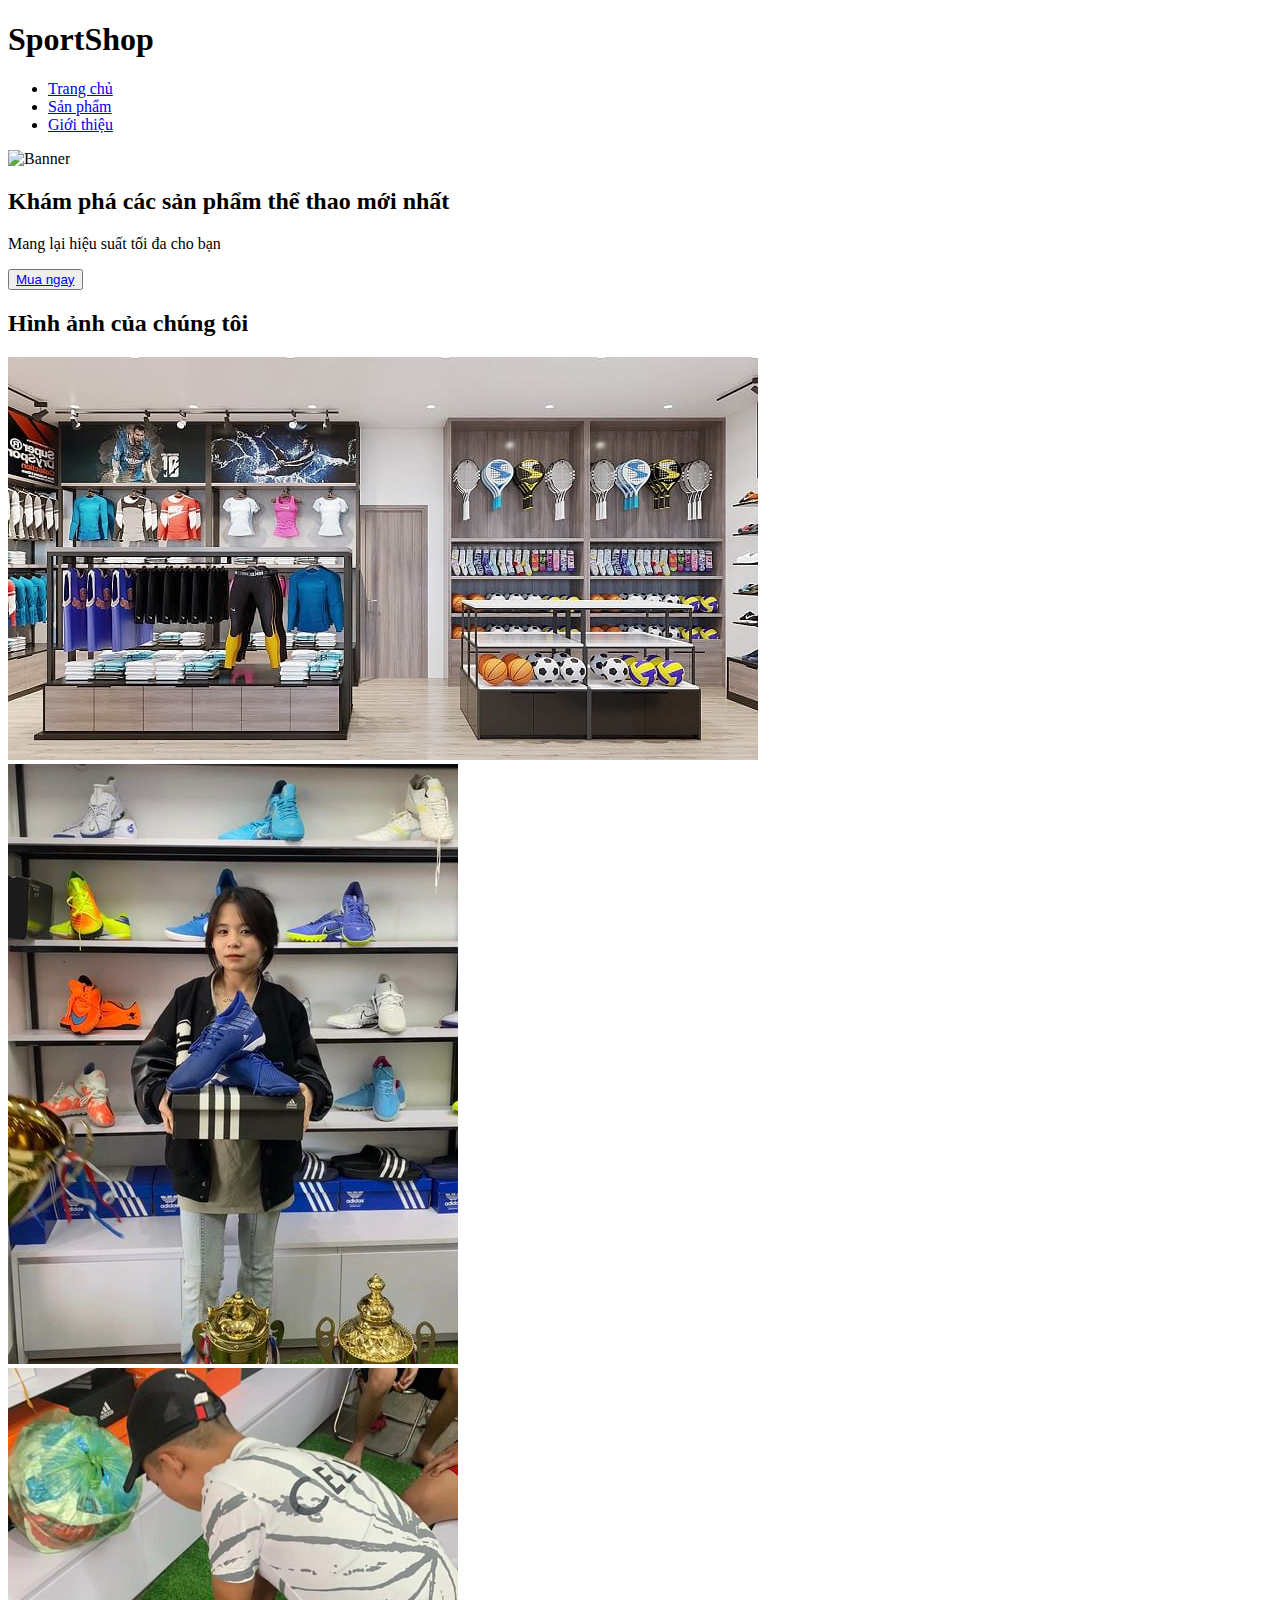
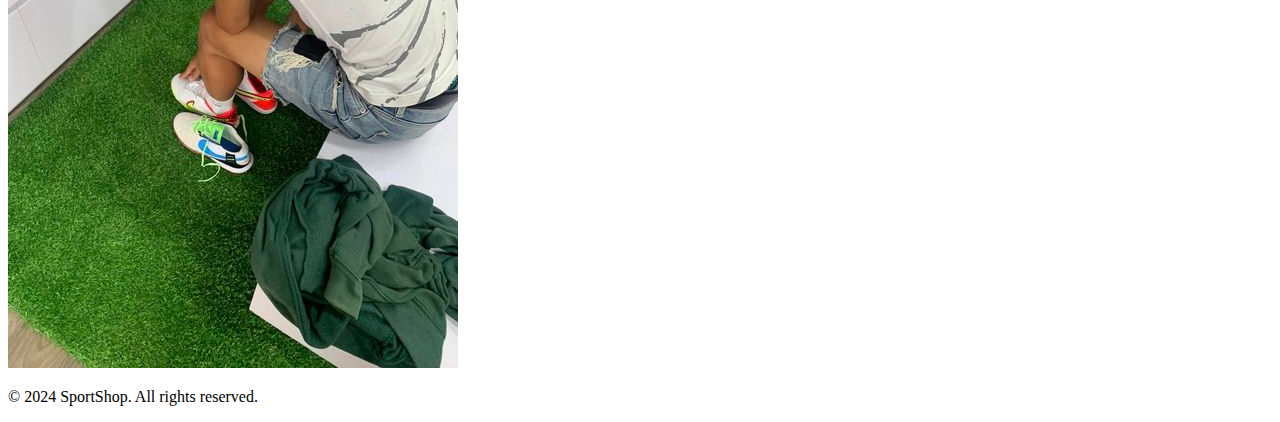
==== commit 56e22958: "Update and rename trangchu.html to index.html" ====
--- a/HTML/index.html
+++ b/HTML/index.html
@@ -3,55 +3,8 @@
 <head>
     <meta charset="UTF-8">
     <meta name="viewport" content="width=device-width, initial-scale=1.0">
-    <title>SportShop - Sản phẩm</title>
+    <title>SportShop - Bán Đồ Thể Thao</title>
     <link rel="stylesheet" href="../CSS/style.css">
-    <style>
-        /* Basic styles for the cart */
-        #cart {
-            position: fixed;
-            right: 0;
-            top: 0;
-            width: 300px;
-            height: 100%;
-            background-color: white;
-            border-left: 1px solid #ccc;
-            box-shadow: -3px 0 5px rgba(0,0,0,0.2);
-            padding: 20px;
-            display: none;
-            flex-direction: column;
-        }
-        #cart h2 {
-            text-align: center;
-        }
-        #cart-items {
-            flex: 1;
-            overflow-y: auto;
-        }
-        #cart-items .cart-item {
-            display: flex;
-            justify-content: space-between;
-            margin-bottom: 10px;
-        }
-        #cart-items .cart-item img {
-            max-width: 50px;
-            margin-right: 10px;
-        }
-        #cart-total {
-            text-align: center;
-            margin-top: 20px;
-        }
-        .add-to-cart {
-            cursor: pointer;
-            padding: 10px 15px;
-            background-color: #28a745;
-            color: white;
-            border: none;
-            border-radius: 5px;
-        }
-        .add-to-cart:hover {
-            background-color: #218838;
-        }
-    </style>
 </head>
 <body>
     <!-- Header -->
@@ -68,203 +21,45 @@
         </div>
     </header>
 
-    <!-- Products Section -->
-    <section id="all-products">
+    <!-- Banner Section -->
+    <section id="banner">
         <div class="container">
-            <h2>Tất cả sản phẩm</h2>
-            <div class="product-list">
-                <!-- Product Items -->
-                <div class="product-item" data-name="Giày chạy bộ" data-price="1000000" data-image="day.jpg">
-                    <img src="../RES/day.jpg" alt="Giày chạy bộ" class="responsive-img">
-                    <h3>Giày chạy bộ</h3>
-                    <p>1,000,000 VND</p>
-                    <button class="add-to-cart">Thêm vào giỏ</button>
-                </div>
-                <div class="product-item" data-name="Áo thể thao" data-price="500000" data-image="aott.png">
-                    <img src="../RES/aott.png" alt="Áo thể thao" class="responsive-img">
-                    <h3>Áo thể thao</h3>
-                    <p>500,000 VND</p>
-                    <button class="add-to-cart">Thêm vào giỏ</button>
-                </div>
-                <div class="product-item" data-name="Balo thể thao" data-price="750000" data-image="balo tt.jpg">
-                    <img src="../RES/balo tt.jpg" alt="Balo thể thao" class="responsive-img">
-                    <h3>Balo thể thao</h3>
-                    <p>750,000 VND</p>
-                    <button class="add-to-cart">Thêm vào giỏ</button>
-                </div>
-                <!-- More products here -->
-                <div class="product-item" data-name="Giày đá bóng" data-price="1000000" data-image="bongda.jpg">
-                    <img src="../RES/bongda.jpg" alt="Giày đá bóng" class="responsive-img">
-                    <h3>Giày bóng đá</h3>
-                    <p>1,000,000 VND</p>
-                    <button class="add-to-cart">Thêm vào giỏ</button>
-                </div>
-                <div class="product-item" data-name="Áo khoác thể thao" data-price="500000" data-image="aokhoactt.jpg">
-                    <img src="../RES/aokhoactt.jpg" alt="Áo khoác thể thao" class="responsive-img">
-                    <h3>Áo khoác thể thao</h3>
-                    <p>500,000 VND</p>
-                    <button class="add-to-cart">Thêm vào giỏ</button>
-                </div>
-                <div class="product-item" data-name="áo giữ nhiệt" data-price="750000" data-image="aogiunhiet.webp">
-                    <img src="../RES/aogiunhiet.webp" alt="áo giữ nhiệt" class="responsive-img">
-                    <h3>Áo giữ nhiệt</h3>
-                    <p>750,000 VND</p>
-                    <button class="add-to-cart">Thêm vào giỏ</button>
-                </div>
-                <div class="product-item" data-name="Giày bóng chuyền" data-price="1200000" data-image="bongchuyen.webp">
-                    <img src="../RES/bongchuyen.webp" alt="Giày bóng chuyền" class="responsive-img">
-                    <h3>Giày bóng chuyền</h3>
-                    <p>1,200,000 VND</p>
-                    <button class="add-to-cart">Thêm vào giỏ</button>
-                </div>
-                <div class="product-item" data-name="Quần thể thao" data-price="400000" data-image="quantt.jpg">
-                    <img src="../RES/quantt.jpg" alt="Quần thể thao" class="responsive-img">
-                    <h3>Quần thể thao</h3>
-                    <p>400,000 VND</p>
-                    <button class="add-to-cart">Thêm vào giỏ</button>
-                </div>
-                <div class="product-item" data-name="Balo tập gym" data-price="800000" data-image="balogym.webp">
-                    <img src="../RES/balogym.webp" alt="Balo tập gym" class="responsive-img">
-                    <h3>Balo tập gym</h3>
-                    <p>800,000 VND</p>
-                    <button class="add-to-cart">Thêm vào giỏ</button>
-                </div>
-                <div class="product-item" data-name="Nón thể thao" data-price="300000" data-image="nontt.jpg">
-                    <img src="../RES/nontt.jpg" alt="Nón thể thao" class="responsive-img">
-                    <h3>Nón thể thao</h3>
-                    <p>300,000 VND</p>
-                    <button class="add-to-cart">Thêm vào giỏ</button>
-                </div>
-                <div class="product-item" data-name="Tất thể thao" data-price="100000" data-image="tat.webp">
-                    <img src="../RES/tat.webp" alt="Tất thể thao" class="responsive-img">
-                    <h3>Tất thể thao</h3>
-                    <p>100,000 VND</p>
-                    <button class="add-to-cart">Thêm vào giỏ</button>
-                </div>
-                <div class="product-item" data-name="Găng tay tập gym" data-price="200000" data-image="gangtay.jpg">
-                    <img src="../RES/gangtay.jpg" alt="Găng tay tập gym" class="responsive-img">
-                    <h3>Găng tay tập gym</h3>
-                    <p>200,000 VND</p>
-                    <button class="add-to-cart">Thêm vào giỏ</button>
-                </div>
-                <div class="product-item" data-name="Bình nước thể thao" data-price="150000" data-image="binhnuoc.jpg">
-                    <img src="../RES/binhnuoc.jpg" alt="Bình nước thể thao" class="responsive-img">
-                    <h3>Bình nước thể thao</h3>
-                    <p>150,000 VND</p>
-                    <button class="add-to-cart">Thêm vào giỏ</button>
-                </div>
-                <div class="product-item" data-name="Dụng cụ tập yoga" data-price="500000" data-image="yoga.jpg">
-                    <img src="../RES/yoga.jpg" alt="Dụng cụ tập yoga" class="responsive-img">
-                    <h3>Dụng cụ tập yoga</h3>
-                    <p>500,000 VND</p>
-                    <button class="add-to-cart">Thêm vào giỏ</button>
-                </div>
-                <div class="product-item" data-name="Thảm tập gym" data-price="350000" data-image="thamgym.jpeg">
-                    <img src="../RES/thamgym.jpeg" alt="Thảm tập gym" class="responsive-img">
-                    <h3>Thảm tập gym</h3>
-                    <p>350,000 VND</p>
-                    <button class="add-to-cart">Thêm vào giỏ</button>
-                </div>
+            <img src="kkk.webp" alt="Banner" class="banner-img">
+            <div class="banner-text">
+                <h2>Khám phá các sản phẩm thể thao mới nhất</h2>
+                <p>Mang lại hiệu suất tối đa cho bạn</p>
+                <button><a href="product.html">Mua ngay</a></button>
             </div>
         </div>
     </section>
 
-    <!-- Cart Section -->
-    <div id="cart">
-        <h2>Giỏ hàng</h2>
-        <div id="cart-items"></div>
-        <div id="cart-total">
-            <p>Tổng cộng: <span id="total-price">0 VND</span></p>
+    <!-- Image Section -->
+    <section id="image">
+        <div class="container">
+            <h2>Hình ảnh của chúng tôi</h2>
+            <div class="image-grid">
+                <div class="image-item">
+                    <img src="../RES/cuahang.jpg" alt="Hình ảnh cửa hàng" class="responsive-img">
+                </div>
+                <div class="image-item">
+                    <img src="../RES/khachhang.jpg" alt="Hình ảnh khách hàng" class="responsive-img">
+                </div>
+                <div class="image-item">
+                    <img src="../RES/khachhang2.jpg" alt="Hình ảnh khách hàng" class="responsive-img">
+                </div>
+                <!-- Thêm nhiều hình ảnh khác -->
+            </div>
         </div>
-        <button onclick="purchase()" id="purchase-button">Mua hàng</button>
-        <button onclick="closeCart()">Đóng</button>
-    </div>
-    
+    </section>
 
-    <!-- Footer Section -->
+    <!-- Footer -->
     <footer>
         <div class="container">
-            <div class="footer-info">
-                <div class="footer-column">
-                    <h3>Về chúng tôi</h3>
-                    <p>SportShop là nơi cung cấp các sản phẩm thể thao chất lượng cao, giúp bạn nâng cao hiệu suất và phong cách.</p>
-                </div>
-                <div class="footer-column">
-                    <h3>Liên hệ</h3>
-                    <ul>
-                        <li>Địa chỉ: 123 Đường ABC, Quận 1, TP.HCM</li>
-                        <li>Email: info@sportshop.com</li>
-                        <li>Điện thoại: 0123 456 789</li>
-                    </ul>
-                </div>
-                <div class="footer-column">
-                    <h3>Theo dõi chúng tôi</h3>
-                    <ul class="social-media">
-                        <li><a href="#"><img src="facebook-icon.png" alt="Facebook"></a></li>
-                        <li><a href="#"><img src="instagram-icon.png" alt="Instagram"></a></li>
-                        <li><a href="#"><img src="twitter-icon.png" alt="Twitter"></a></li>
-                    </ul>
-                </div>
-            </div>
-            <div class="footer-bottom">
-                <p>&copy; 2024 SportShop. All rights reserved.</p>
-            </div>
+            <p>&copy; 2024 SportShop. All rights reserved.</p>
         </div>
     </footer>
 
-    <script>
-        // JavaScript for handling cart functionality
-        const cart = [];
-        const cartItemsContainer = document.getElementById('cart-items');
-        const totalPriceElement = document.getElementById('total-price');
-        const cartElement = document.getElementById('cart');
-
-        function addToCart(product) {
-            const productData = {
-                name: product.dataset.name,
-                price: parseInt(product.dataset.price),
-                image: product.dataset.image
-            };
-
-            cart.push(productData);
-            updateCart();
-            showCart();
-        }
-
-        function updateCart() {
-            cartItemsContainer.innerHTML = '';
-
-            let total = 0;
-            cart.forEach(item => {
-                total += item.price;
-                const cartItem = document.createElement('div');
-                cartItem.className = 'cart-item';
-                cartItem.innerHTML = `
-                    <img src="${item.image}" alt="${item.name}">
-                    <span>${item.name}</span>
-                    <span>${item.price.toLocaleString('vi-VN')} VND</span>
-                `;
-                cartItemsContainer.appendChild(cartItem);
-            });
-
-            totalPriceElement.textContent = `${total.toLocaleString('vi-VN')} VND`;
-        }
-
-        function showCart() {
-            cartElement.style.display = 'flex';
-        }
-
-        function closeCart() {
-            cartElement.style.display = 'none';
-        }
-
-        document.querySelectorAll('.add-to-cart').forEach(button => {
-            button.addEventListener('click', () => {
-                const product = button.closest('.product-item');
-                addToCart(product);
-            });
-        });
-    </script>
+    <!-- Scripts -->
+    <script src="scripts.js"></script>
 </body>
 </html>
-  
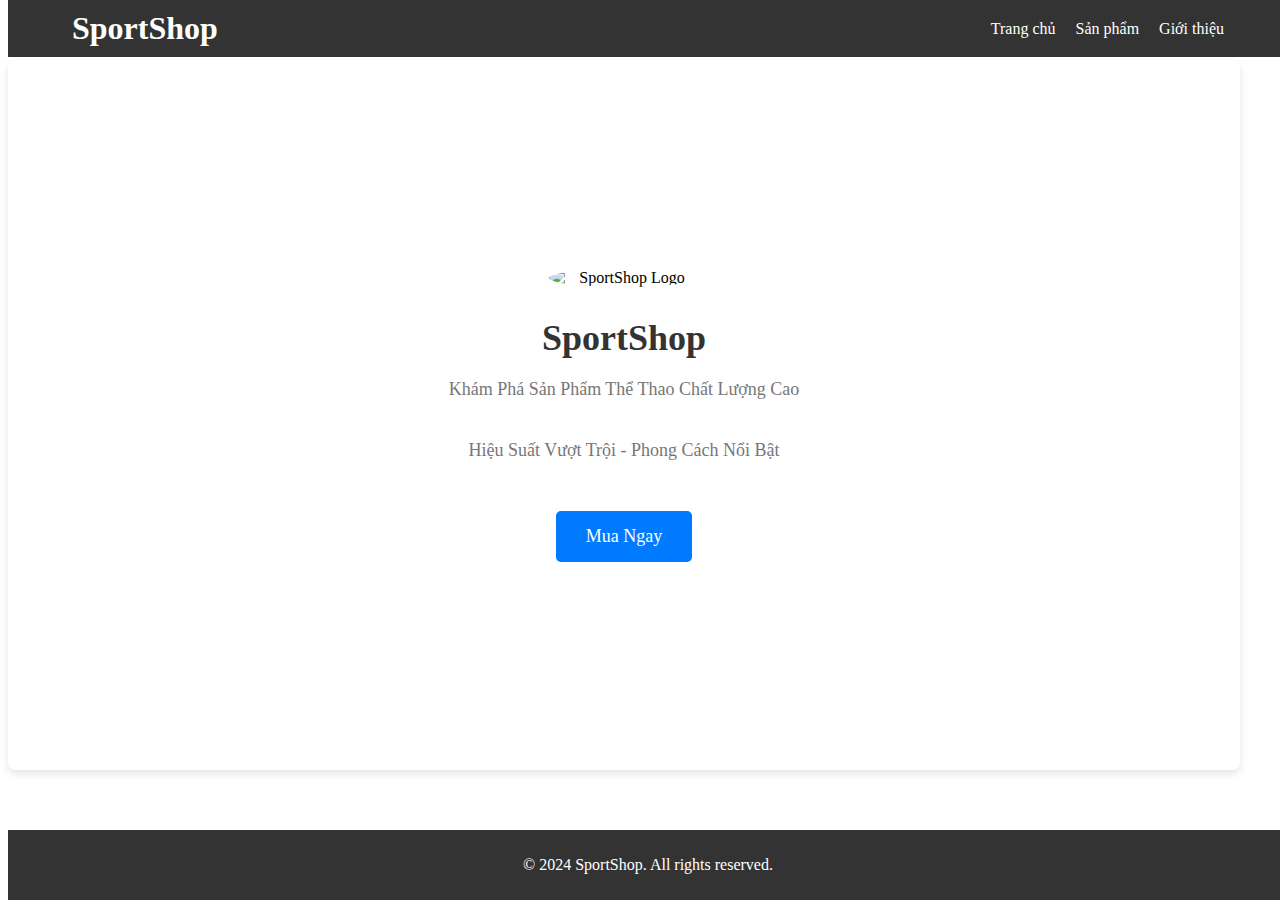
==== commit b3333276: "Update index.html" ====
--- a/HTML/index.html
+++ b/HTML/index.html
@@ -3,11 +3,131 @@
 <head>
     <meta charset="UTF-8">
     <meta name="viewport" content="width=device-width, initial-scale=1.0">
-    <title>SportShop - Bán Đồ Thể Thao</title>
-    <link rel="stylesheet" href="../CSS/style.css">
+    <title>SportShop - Danh Thiếp Điện Tử</title>
+    <style>
+</body>
+</html>
+        body {
+            font-family: Arial, sans-serif;
+            background-color: #f4f4f4;
+            display: flex;
+            flex-direction: column;
+            justify-content: center;
+            align-items: center;
+            height: 100vh;
+            margin: 0;
+        }
+
+        header {
+            width: 100%;
+            background-color: #333;
+            color: #fff;
+            padding: 10px 0;
+            position: absolute;
+            top: 0;
+        }
+
+        header .container {
+            display: flex;
+            justify-content: space-between;
+            align-items: center;
+            width: 90%;
+            margin: 0 auto;
+        }
+
+        header h1 {
+            margin: 0;
+        }
+
+        header nav ul {
+            list-style: none;
+            padding: 0;
+            margin: 0;
+            display: flex;
+        }
+
+        header nav ul li {
+            margin-left: 20px;
+        }
+
+        header nav ul li a {
+            color: #fff;
+            text-decoration: none;
+        }
+
+        .card {
+            background-color: #fff;
+            border-radius: 8px;
+            box-shadow: 0 4px 8px rgba(0, 0, 0, 0.1);
+            width: 90vw;
+            height: 70vh;
+            text-align: center;
+            padding: 40px;
+            transition: transform 0.3s, box-shadow 0.3s;
+            display: flex;
+            flex-direction: column;
+            justify-content: center;
+            align-items: center;
+            margin-top: 60px; /* Adjust based on header height */
+        }
+
+        .card:hover {
+            transform: translateY(-10px);
+            box-shadow: 0 8px 16px rgba(0, 0, 0, 0.2);
+        }
+
+        .card img {
+            width: 150px;
+            border-radius: 50%;
+            margin-bottom: 30px;
+        }
+
+        .card h1 {
+            font-size: 36px;
+            margin: 0;
+            color: #333;
+        }
+
+        .card p {
+            color: #777;
+            margin: 20px 0;
+            font-size: 18px;
+        }
+
+        .card a {
+            display: inline-block;
+            margin-top: 30px;
+            text-decoration: none;
+            color: #fff;
+            background-color: #007bff;
+            padding: 15px 30px;
+            border-radius: 5px;
+            font-size: 18px;
+            transition: background-color 0.3s, transform 0.3s;
+        }
+
+        .card a:hover {
+            background-color: #0056b3;
+            transform: scale(1.05);
+        }
+
+        footer {
+            width: 100%;
+            background-color: #333;
+            color: #fff;
+            padding: 10px 0;
+            text-align: center;
+            position: absolute;
+            bottom: 0;
+        }
+
+        footer .container {
+            width: 90%;
+            margin: 0 auto;
+        }
+    </style>
 </head>
 <body>
-    <!-- Header -->
     <header>
         <div class="container">
             <h1>SportShop</h1>
@@ -21,45 +141,18 @@
         </div>
     </header>
 
-    <!-- Banner Section -->
-    <section id="banner">
-        <div class="container">
-            <img src="kkk.webp" alt="Banner" class="banner-img">
-            <div class="banner-text">
-                <h2>Khám phá các sản phẩm thể thao mới nhất</h2>
-                <p>Mang lại hiệu suất tối đa cho bạn</p>
-                <button><a href="product.html">Mua ngay</a></button>
-            </div>
-        </div>
-    </section>
+    <div class="card">
+        <img src="logo.png" alt="SportShop Logo">
+        <h1>SportShop</h1>
+        <p>Khám Phá Sản Phẩm Thể Thao Chất Lượng Cao</p>
+        <p>Hiệu Suất Vượt Trội - Phong Cách Nổi Bật</p>
+        <a href="sanpham.html">Mua Ngay</a>
+    </div>
 
-    <!-- Image Section -->
-    <section id="image">
-        <div class="container">
-            <h2>Hình ảnh của chúng tôi</h2>
-            <div class="image-grid">
-                <div class="image-item">
-                    <img src="../RES/cuahang.jpg" alt="Hình ảnh cửa hàng" class="responsive-img">
-                </div>
-                <div class="image-item">
-                    <img src="../RES/khachhang.jpg" alt="Hình ảnh khách hàng" class="responsive-img">
-                </div>
-                <div class="image-item">
-                    <img src="../RES/khachhang2.jpg" alt="Hình ảnh khách hàng" class="responsive-img">
-                </div>
-                <!-- Thêm nhiều hình ảnh khác -->
-            </div>
-        </div>
-    </section>
-
-    <!-- Footer -->
     <footer>
         <div class="container">
             <p>&copy; 2024 SportShop. All rights reserved.</p>
         </div>
     </footer>
-
-    <!-- Scripts -->
-    <script src="scripts.js"></script>
 </body>
 </html>
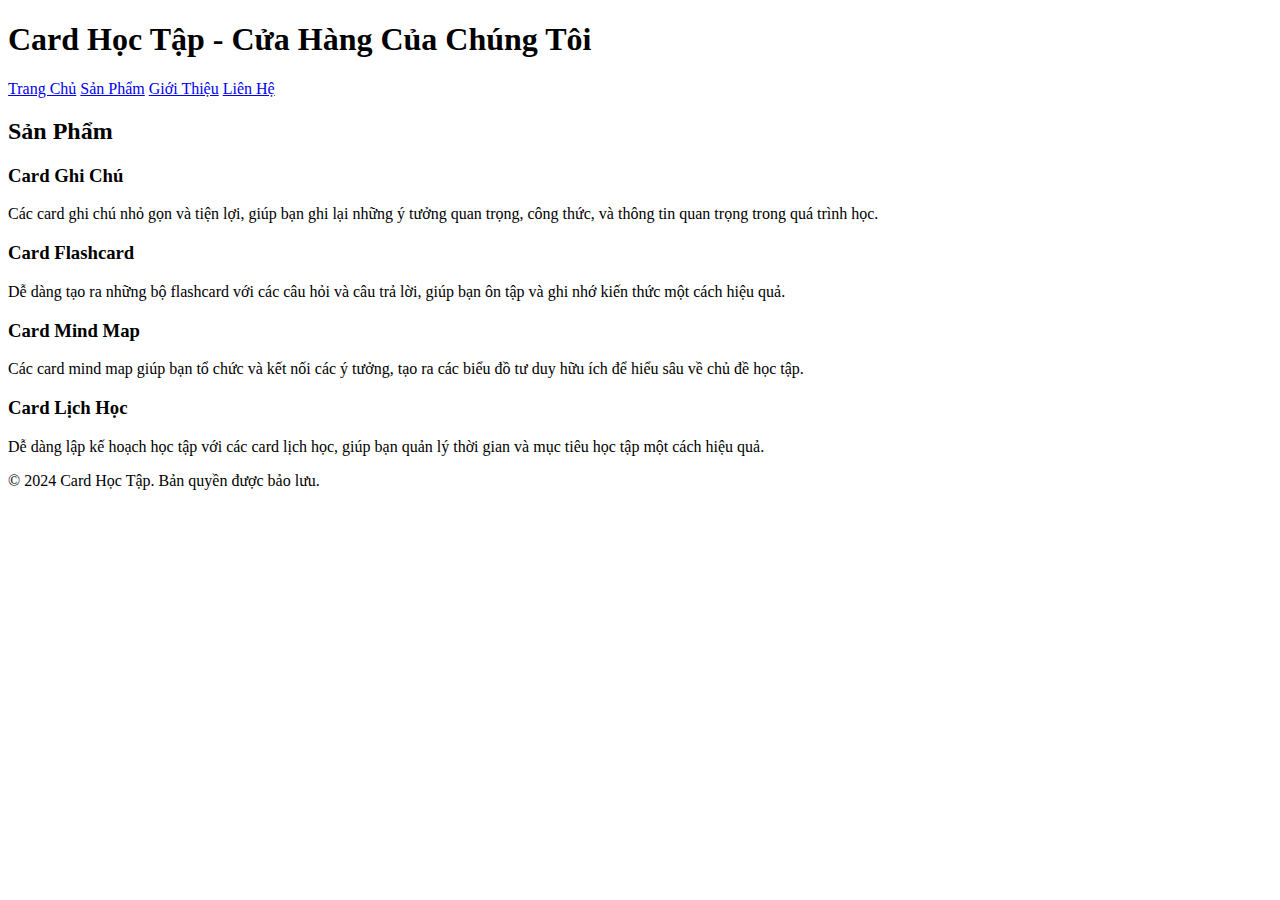
==== commit 562c2aed: "Update index.html" ====
--- a/HTML/index.html
+++ b/HTML/index.html
@@ -3,156 +3,42 @@
 <head>
     <meta charset="UTF-8">
     <meta name="viewport" content="width=device-width, initial-scale=1.0">
-    <title>SportShop - Danh Thiếp Điện Tử</title>
-    <style>
-</body>
-</html>
-        body {
-            font-family: Arial, sans-serif;
-            background-color: #f4f4f4;
-            display: flex;
-            flex-direction: column;
-            justify-content: center;
-            align-items: center;
-            height: 100vh;
-            margin: 0;
-        }
-
-        header {
-            width: 100%;
-            background-color: #333;
-            color: #fff;
-            padding: 10px 0;
-            position: absolute;
-            top: 0;
-        }
-
-        header .container {
-            display: flex;
-            justify-content: space-between;
-            align-items: center;
-            width: 90%;
-            margin: 0 auto;
-        }
-
-        header h1 {
-            margin: 0;
-        }
-
-        header nav ul {
-            list-style: none;
-            padding: 0;
-            margin: 0;
-            display: flex;
-        }
-
-        header nav ul li {
-            margin-left: 20px;
-        }
-
-        header nav ul li a {
-            color: #fff;
-            text-decoration: none;
-        }
-
-        .card {
-            background-color: #fff;
-            border-radius: 8px;
-            box-shadow: 0 4px 8px rgba(0, 0, 0, 0.1);
-            width: 90vw;
-            height: 70vh;
-            text-align: center;
-            padding: 40px;
-            transition: transform 0.3s, box-shadow 0.3s;
-            display: flex;
-            flex-direction: column;
-            justify-content: center;
-            align-items: center;
-            margin-top: 60px; /* Adjust based on header height */
-        }
-
-        .card:hover {
-            transform: translateY(-10px);
-            box-shadow: 0 8px 16px rgba(0, 0, 0, 0.2);
-        }
-
-        .card img {
-            width: 150px;
-            border-radius: 50%;
-            margin-bottom: 30px;
-        }
-
-        .card h1 {
-            font-size: 36px;
-            margin: 0;
-            color: #333;
-        }
-
-        .card p {
-            color: #777;
-            margin: 20px 0;
-            font-size: 18px;
-        }
-
-        .card a {
-            display: inline-block;
-            margin-top: 30px;
-            text-decoration: none;
-            color: #fff;
-            background-color: #007bff;
-            padding: 15px 30px;
-            border-radius: 5px;
-            font-size: 18px;
-            transition: background-color 0.3s, transform 0.3s;
-        }
-
-        .card a:hover {
-            background-color: #0056b3;
-            transform: scale(1.05);
-        }
-
-        footer {
-            width: 100%;
-            background-color: #333;
-            color: #fff;
-            padding: 10px 0;
-            text-align: center;
-            position: absolute;
-            bottom: 0;
-        }
-
-        footer .container {
-            width: 90%;
-            margin: 0 auto;
-        }
-    </style>
+    <title>Card Học Tập - Cửa Hàng Của Chúng Tôi</title>
+    <link rel="stylesheet" href="style.css">
 </head>
 <body>
     <header>
-        <div class="container">
-            <h1>SportShop</h1>
-            <nav>
-                <ul>
-                    <li><a href="trangchu.html">Trang chủ</a></li>
-                    <li><a href="sanpham.html">Sản phẩm</a></li>
-                    <li><a href="gioithieu.html">Giới thiệu</a></li>
-                </ul>
-            </nav>
+        <h1>Card Học Tập - Cửa Hàng Của Chúng Tôi</h1>
+    </header>
+    <nav>
+        <a href=trangchu.html>Trang Chủ</a>
+        <a href=sanpham.html>Sản Phẩm</a>
+        <a href=gioithieu.html>Giới Thiệu</a>
+        <a href=lienhe.html>Liên Hệ</a>
+    </nav>
+    <div class="container">
+        <h2>Sản Phẩm</h2>
+        <div class="card">
+            <h3>Card Ghi Chú</h3>
+            <p>Các card ghi chú nhỏ gọn và tiện lợi, giúp bạn ghi lại những ý tưởng quan trọng, công thức, và thông tin quan trọng trong quá trình học.</p>
         </div>
-    </header>
+        <div class="card">
+            <h3>Card Flashcard</h3>
+            <p>Dễ dàng tạo ra những bộ flashcard với các câu hỏi và câu trả lời, giúp bạn ôn tập và ghi nhớ kiến thức một cách hiệu quả.</p>
+        </div>
+        <div class="card">
+            <h3>Card Mind Map</h3>
+            <p>Các card mind map giúp bạn tổ chức và kết nối các ý tưởng, tạo ra các biểu đồ tư duy hữu ích để hiểu sâu về chủ đề học tập.</p>
+        </div>
+        <div class="card">
+            <h3>Card Lịch Học</h3>
+            <p>Dễ dàng lập kế hoạch học tập với các card lịch học, giúp bạn quản lý thời gian và mục tiêu học tập một cách hiệu quả.</p>
+        </div>
+    </div>
+    <footer>
+        <p>&copy; 2024 Card Học Tập. Bản quyền được bảo lưu.</p>
+    </footer>
+    <link rel="stylesheet" href="style.css">
 
-    <div class="card">
-        <img src="logo.png" alt="SportShop Logo">
-        <h1>SportShop</h1>
-        <p>Khám Phá Sản Phẩm Thể Thao Chất Lượng Cao</p>
-        <p>Hiệu Suất Vượt Trội - Phong Cách Nổi Bật</p>
-        <a href="sanpham.html">Mua Ngay</a>
-    </div>
-
-    <footer>
-        <div class="container">
-            <p>&copy; 2024 SportShop. All rights reserved.</p>
-        </div>
-    </footer>
 </body>
 </html>
